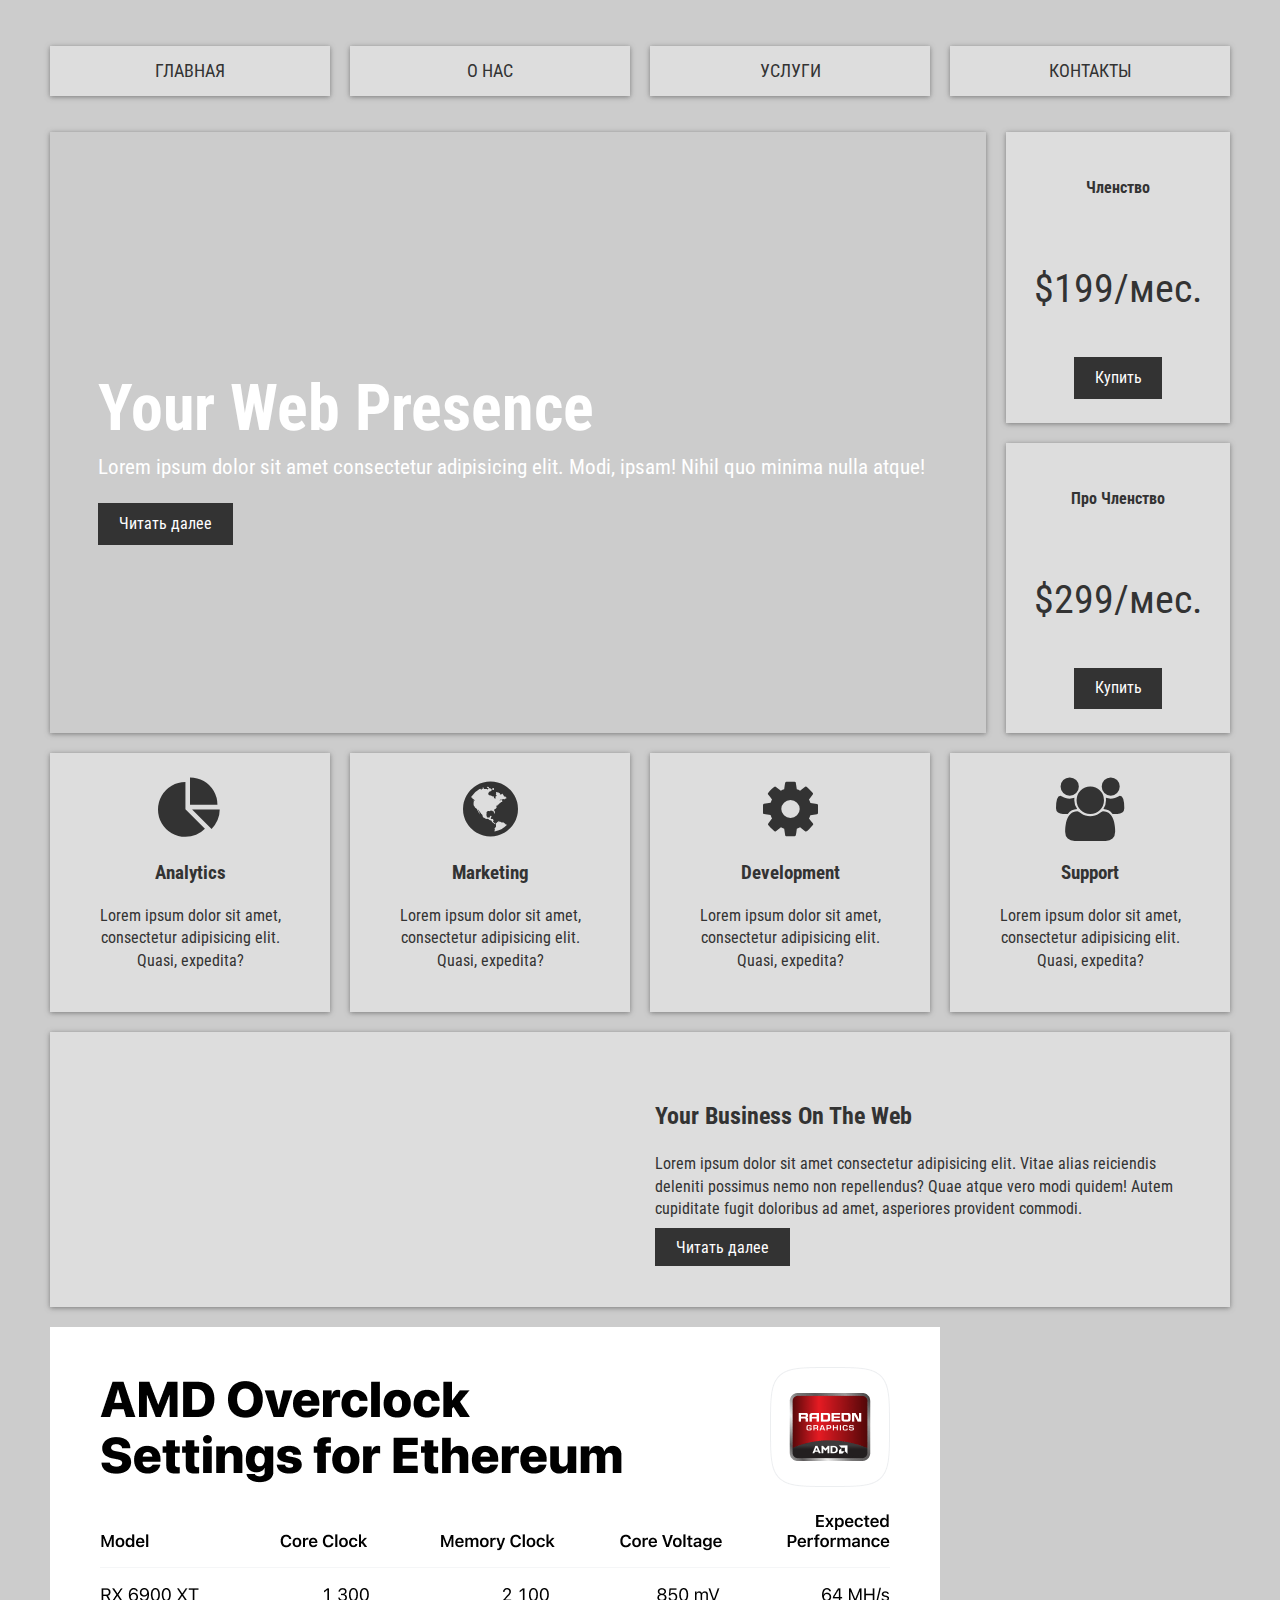
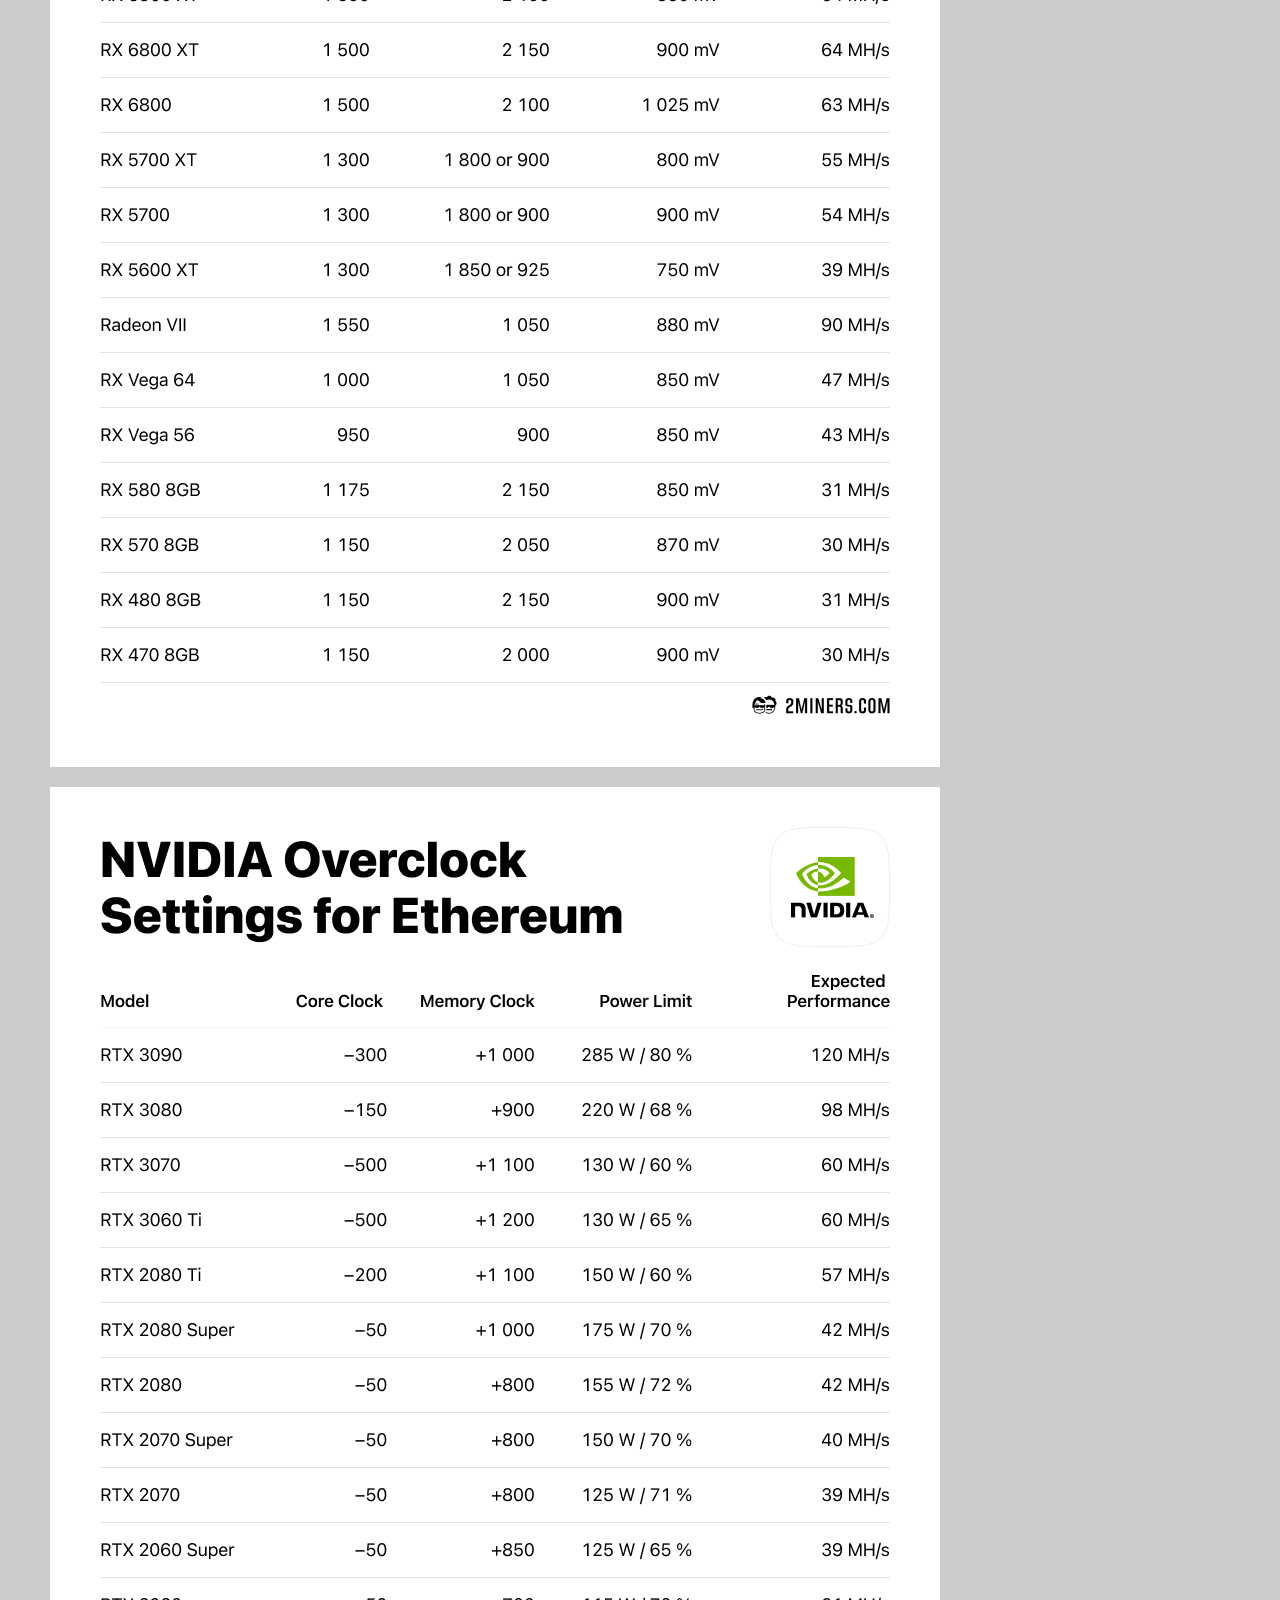
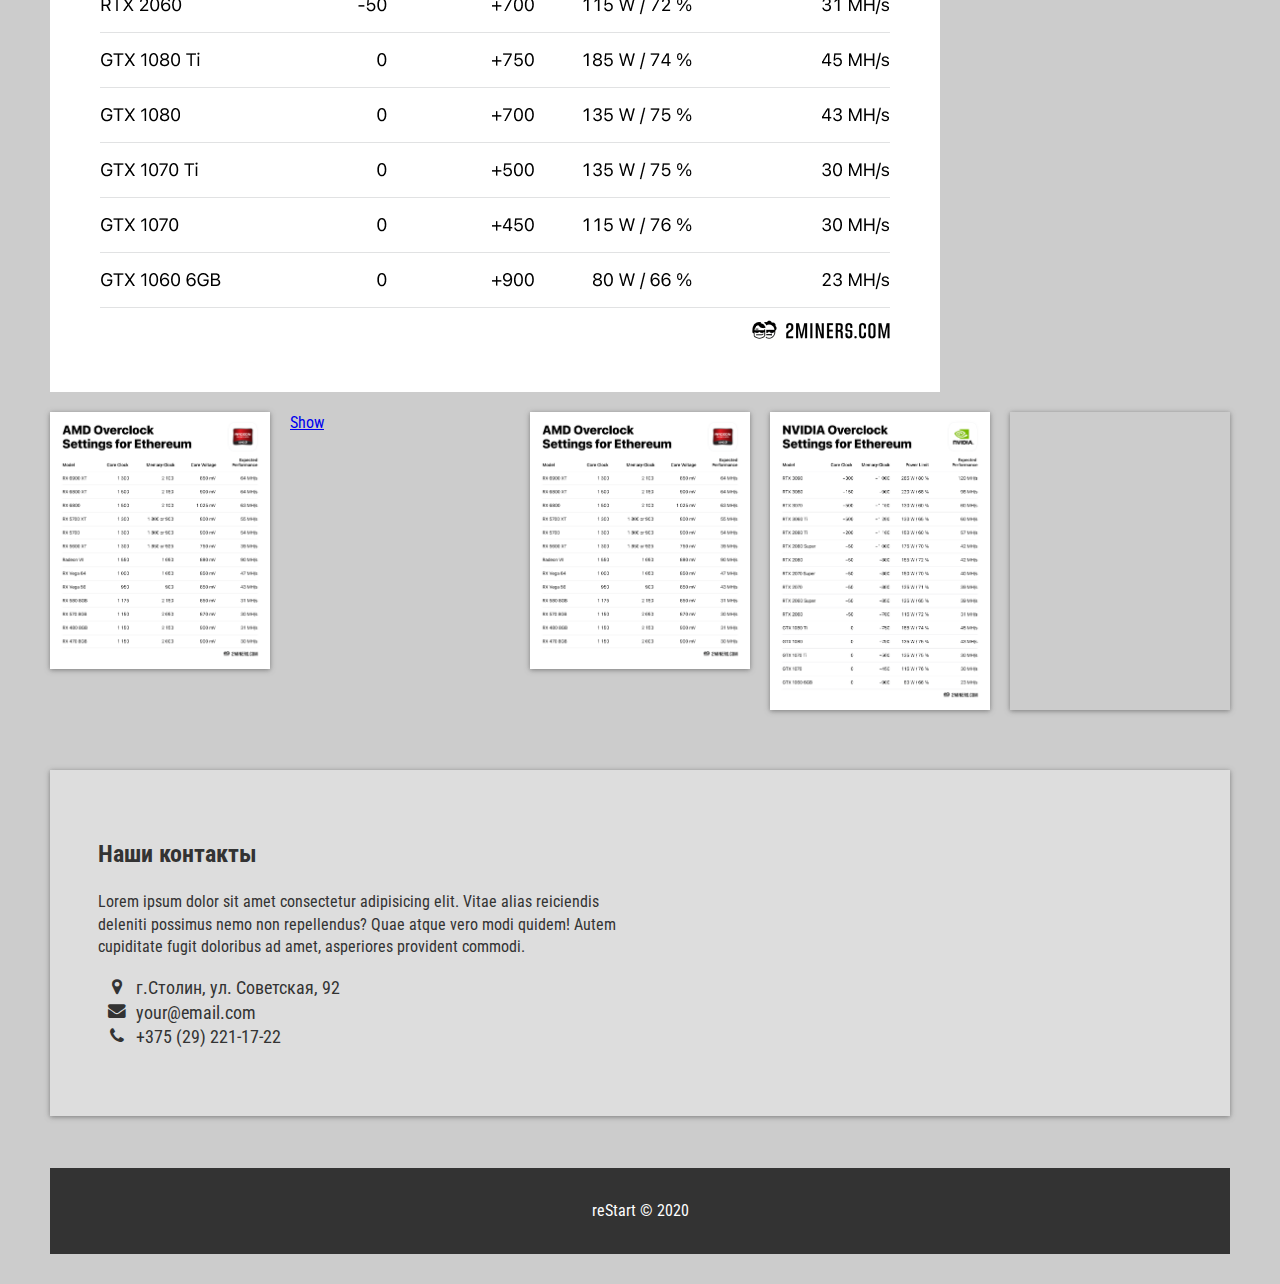
==== index.html @ 25144914 "Update index.html" ====
<!DOCTYPE html>
<html lang="en">

<head>
    <meta charset="UTF-8">
    <meta name="viewport" content="width=device-width, initial-scale=1.0">
    <title>Grid CSS Website</title>
    <link rel="shortcut icon" type="image/x-icon" href="favicon.ico">   
    <link rel="stylesheet" href="https://stackpath.bootstrapcdn.com/font-awesome/4.7.0/css/font-awesome.min.css">
    <link rel="stylesheet" href="styles.css">
    <link rel="stylesheet" href="modaal.css">
</head>

<body>
    <div class="wrapper">
        <!-- Navigation -->
        <nav class="main-nav">
            <ul>
                <li><a href="">Главная</a></li>
                <li><a href="#info">О нас</a></li>
                <li><a href="#services">Услуги</a></li>
                <li><a href="#contacts">Контакты</a></li>
            </ul>
        </nav>
        <!-- Top Container -->
        <section class="top-container">
            <header class="showcase">
                <h1>Your Web Presence</h1>
                <p>Lorem ipsum dolor sit amet consectetur adipisicing elit. Modi, ipsam! Nihil quo minima nulla atque!</p>
                <a href="#" class="btn">Читать далее</a>
            </header>
            <div class="top-box top-box-a">
                <h4>Членство</h4>
                <p class="price">$199/мес.</p>
                <a href="" class="btn">Купить</a>
            </div>
            <div class="top-box top-box-b">
                <h4>Про Членство</h4>
                <p class="price">$299/мес.</p>
                <a href="" class="btn">Купить</a>
            </div>
        </section>
        <!-- Boxes Section -->
        <section class="boxes">
            <div class="box">
                <i class="fa fa-pie-chart fa-4x"></i>
                <h3>Analytics</h3>
                <p>Lorem ipsum dolor sit amet, consectetur adipisicing elit. Quasi, expedita?</p>
            </div>
            <div class="box">
                <i class="fa fa-globe fa-4x"></i>
                <h3>Marketing</h3>
                <p>Lorem ipsum dolor sit amet, consectetur adipisicing elit. Quasi, expedita?</p>
            </div>
            <div class="box">
                <i class="fa fa-cog fa-4x"></i>
                <h3>Development</h3>
                <p>Lorem ipsum dolor sit amet, consectetur adipisicing elit. Quasi, expedita?</p>
            </div>
            <div class="box">
                <i class="fa fa-users fa-4x"></i>
                <h3>Support</h3>
                <p>Lorem ipsum dolor sit amet, consectetur adipisicing elit. Quasi, expedita?</p>
            </div>
        </section>
        <!-- Info Section -->
        <section id="info" class="info">
            <img src="https://image.ibb.co/j4Qz8x/pic1.jpg" alt="">
            <div>
                <h2>Your Business On The Web</h2>
                <p>Lorem ipsum dolor sit amet consectetur adipisicing elit. Vitae alias reiciendis deleniti possimus nemo non repellendus?
                    Quae atque vero modi quidem! Autem cupiditate fugit doloribus ad amet, asperiores provident commodi.</p>
                <a href="#" class="btn">Читать далее</a>
            </div>            
            </section>
        <!-- Portfolio -->
            <img src="/images/amd.webp" alt="Разгон AMD майнинг">
            <img src="/images/nvidia.webp" alt="Разгон Nvidia майнинг">        
        <section id="services" class="portfolio">
            <a href="images/amd.webp" class="modaal-image gallery-thumb" data-modaal-desc="My Description" data-modaal-scope="modaal_1615674248793fda4796c44dd4"><img src="images/amd.webp" alt="Thumbnail for single image"></a>
            <a href="/images/amd.webp" class="image" data-modaal-desc="My Description">Show</a>
            <img src="/images/amd.webp" alt="Разгон AMD майнинг">
            <img src="/images/nvidia.webp" alt="Разгон Nvidia майнинг">
            <img src="https://source.unsplash.com/random/200x200" alt="">
            <img src="https://source.unsplash.com/random/201x200" alt="">
            <img src="https://source.unsplash.com/random/202x200" alt="">
            <img src="https://source.unsplash.com/random/203x200" alt="">
            <img src="https://source.unsplash.com/random/204x200" alt="">
            <img src="https://source.unsplash.com/random/205x200" alt="">
            <img src="https://source.unsplash.com/random/206x200" alt="">
            <img src="https://source.unsplash.com/random/207x200" alt="">
            <img src="https://source.unsplash.com/random/208x200" alt="">
        </section>
        <!-- Contacts -->
        <section id="contacts" class="info">
            <script type="text/javascript" charset="utf-8" async src="https://api-maps.yandex.ru/services/constructor/1.0/js/?um=constructor%3A234f0a6d8a7677b244a7fb17375591d627c896b9b4aecf5ea567ff50af70d9ec&amp;width=100%25&amp;height=400&amp;lang=ru_RU&amp;scroll=false"></script>
            <div>
                <h2>Наши контакты</h2>
                <p>Lorem ipsum dolor sit amet consectetur adipisicing elit. Vitae alias reiciendis deleniti possimus nemo non repellendus?
                    Quae atque vero modi quidem! Autem cupiditate fugit doloribus ad amet, asperiores provident commodi.</p>
                <ul class="fa-ul">
                    <li><i class="fa-li fa fa-map-marker fa-fw"></i> г.Столин, ул. Советская, 92</li>
                    <li><i class="fa-li fa fa-envelope fa-fw"></i> your@email.com</li>
                    <li><i type="tel" class="fa-li fa fa-phone fa-fw"></i><a href="tel:+375292211722">+375 (29) 221-17-22</a></li>
                </ul>
            </div>
        </section>
        <!-- Footer -->
        <footer>
            <p>reStart &copy; 2020</p>
        </footer>
    </div>
    <!-- Wrapper Ends -->
    <!-- Scripts -->
    <!-- JQuery -->
    <script type="text/javascript" src="/jquery-3.3.1.min.js"></script>
    <!-- Single Image Modal -->
    <script type="text/javascript" src="/modaal.min.js"></script>    
</body>

</html>
---- styles.css ----
@import url('https://fonts.googleapis.com/css2?family=Poppins:wght@100;200;300;400;500;600;700;800;900&display=swap');
@import url('https://fonts.googleapis.com/css2?family=Montserrat:wght@100;200;300;400;500;600;700;800;900&display=swap');
@import url('https://fonts.googleapis.com/css2?family=Roboto+Condensed:wght@100;200;300;400;500;600;700;800;900&display=swap');

/* CSS Variables */
:root {
    --primary: #ddd;
    --dark: #333;
    --light: #fff;
    --shadow: 0 1px 5px rgba(104, 104, 104, 0.8);
}

html {
    box-sizing: border-box;
    font-family: 'Roboto Condensed', sans-serif;
    color: var(--dark);
}

body {
    background: #ccc;
    margin: 30px 50px;
    line-height: 1.4;
}

.btn {
    background: var(--dark);
    color: var(--light);
    padding: 0.6rem 1.3rem;
    text-decoration: none;
    border: 0;
}

img {
    max-width: 100%;
}

.wrapper {
    display: grid;
    grid-gap: 20px;
}

/* Navigation */
.main-nav ul {
    display: grid;
    grid-gap: 20px;
    padding: 0;
    list-style: none;
    grid-template-columns: repeat(4, 1fr);
}

.main-nav a {
    background: var(--primary);
    display: block;
    text-decoration: none;
    padding: 0.8rem;
    text-align: center;
    color: var(--dark);
    text-transform: uppercase;
    font-size: 1.1rem;
    * //font-weight: 600;
    box-shadow: var(--shadow);
}

.main-nav a:hover {
    background: var(--dark);
    color: var(--light);
}

/* Top Container */
.top-container {
    display: grid;
    grid-gap: 20px;
    grid-template-areas:
        /* 'showcase showcase' */
        /*' top-box-a top-box-b'; */
        'showcase showcase top-box-a'
        'showcase showcase top-box-b';
}

/* Showcase */
.showcase {
    grid-area: showcase;
    min-height: 400px;
    background: url(https://image.ibb.co/kYJK8x/showcase.jpg);
    background-size: cover;
    background-position: center;
    padding: 3rem;
    display: flex;
    flex-direction: column;
    align-items: start;
    justify-content: center;
    box-shadow: var(--shadow);
}

.showcase h1 {
    font-size: 4rem;
    margin-bottom: 0;
    color: var(--light);
}

.showcase p {
    font-size: 1.3rem;
    margin-top: 0;
    color: var(--light);
}

/* Top Box */
.top-box {
    background: var(--primary);
    display: grid;
    align-items: center;
    justify-items: center;
    box-shadow: var(--shadow);
    padding: 1.5rem;
}

.top-box .price {
    font-size: 2.5rem;
}

.top-box-a {
    grid-area: top-box-a;
}

.top-box-b {
    grid-area: top-box-b;
}

/* Boxes */
.boxes {
    display: grid;
    grid-gap: 20px;
    grid-template-columns: repeat(auto-fit, minmax(200px, 1fr));
}

.box {
    background: var(--primary);
    text-align: center;
    padding: 1.5rem 2rem;
    box-shadow: var(--shadow);
}

/* Info */
.info {
    background: var(--primary);
    box-shadow: var(--shadow);
    display: grid;
    grid-gap: 30px;
    grid-template-columns: repeat(2, 1fr);
    padding: 3rem;
}

.fa-ul {
    display: grid;
    color: var(--dark);
    text-decoration: none;
    font-size: 1.1rem;
}

.fa-ul a {
    color: var(--dark);
    text-decoration: none;
}

.fa-ul a:hover {
    color: var(--light);
    text-shadow: var(--shadow);
    text-decoration: none;
}

/* Portfolio */
.portfolio {
    display: grid;
    grid-gap: 20px;
    grid-template-columns: repeat(auto-fit, minmax(200px, 1fr));
}

.portfolio img {
    width: 100%;
    box-shadow: var(--shadow);
}

/* Footer */
footer {
    margin-top: 2rem;
    background: var(--dark);
    color: var(--light);
    text-align: center;
    padding: 1rem;
}

/* Media Queries */
@media (max-width: 700px) {
    .top-container {
        grid-template-areas:
            'showcase showcase'
            'top-box-a top-box-b';
    }

    .showcase h1 {
        font-size: 2.5rem;
    }

    .main-nav ul {
        grid-template-columns: 1fr;
    }

    .info {
        grid-template-columns: 1fr;
    }

    .info .btn {
        display: block;
        text-align: center;
        margin: auto;
    }
}

@media (max-width: 500px) {
    .top-container {
        grid-template-areas:
            'showcase'
            'top-box-a'
            'top-box-b';
    }
}
---- modaal.css ----
/*!
	Modaal - accessible modals - v0.4.4
	by Humaan, for all humans.
	http://humaan.com
 */

.modaal-noscroll {
	overflow: hidden;
}

.modaal-accessible-hide {
	position: absolute !important;
	clip: rect(1px 1px 1px 1px); /* IE6, IE7 */
	clip: rect(1px, 1px, 1px, 1px);
	padding: 0 !important;
	border: 0 !important;
	height: 1px !important;
	width: 1px !important;
	overflow: hidden;
}

.modaal-overlay {
	position: fixed;
	top: 0;
	left: 0;
	width: 100%;
	height: 100%;
	z-index: 999;
	opacity: 0;
}

.modaal-wrapper {
	display: block;
	position: fixed;
	top: 0;
	left: 0;
	width: 100%;
	height: 100%;
	z-index: 9999;
	overflow: auto;
	opacity: 1;
	box-sizing: border-box;
	-webkit-overflow-scrolling: touch;
	-webkit-transition: all 0.3s ease-in-out;
	transition: all 0.3s ease-in-out;
}

.modaal-wrapper * {
	box-sizing: border-box;
	-webkit-font-smoothing: antialiased;
	-moz-osx-font-smoothing: grayscale;
	-webkit-backface-visibility: hidden;
}

.modaal-wrapper .modaal-close {
	border: none;
	background: transparent;
	padding: 0;
	-webkit-appearance: none;
}

.modaal-wrapper.modaal-start_none {
	display: none;
	opacity: 1;
}

.modaal-wrapper.modaal-start_fade {
	opacity: 0;
}

.modaal-wrapper *[tabindex="0"] {
	outline: none !important;
}

.modaal-wrapper.modaal-fullscreen {
	overflow: hidden;
}

.modaal-outer-wrapper {
	display: table;
	position: relative;
	width: 100%;
	height: 100%;
}

.modaal-fullscreen .modaal-outer-wrapper {
	display: block;
}

.modaal-inner-wrapper {
	display: table-cell;
	width: 100%;
	height: 100%;
	position: relative;
	vertical-align: middle;
	text-align: center;
	padding: 80px 25px;
}

.modaal-fullscreen .modaal-inner-wrapper {
	padding: 0;
	display: block;
	vertical-align: top;
}

.modaal-container {
	position: relative;
	display: inline-block;
	width: 100%;
	margin: auto;
	text-align: left;
	color: #000;
	max-width: 1000px;
	border-radius: 0px;
	background: #fff;
	box-shadow: 0 4px 15px rgba(0, 0, 0, 0.2);
	cursor: auto;
}

.modaal-container.is_loading {
	height: 100px;
	width: 100px;
	overflow: hidden;
}

.modaal-fullscreen .modaal-container {
	max-width: none;
	height: 100%;
	overflow: auto;
}

.modaal-close {
	position: fixed;
	right: 20px;
	top: 20px;
	color: #fff;
	cursor: pointer;
	opacity: 1;
	width: 50px;
	height: 50px;
	background: rgba(0, 0, 0, 0);
	border-radius: 100%;
	-webkit-transition: all 0.2s ease-in-out;
	transition: all 0.2s ease-in-out;
}

.modaal-close:focus,
.modaal-close:hover {
	outline: none;
	background: #fff;
}

.modaal-close:focus:before,
.modaal-close:focus:after,
.modaal-close:hover:before,
.modaal-close:hover:after {
	background: #b93d0c;
}

.modaal-close span {
	position: absolute !important;
	clip: rect(1px 1px 1px 1px); /* IE6, IE7 */
	clip: rect(1px, 1px, 1px, 1px);
	padding: 0 !important;
	border: 0 !important;
	height: 1px !important;
	width: 1px !important;
	overflow: hidden;
}

.modaal-close:before,
.modaal-close:after {
	display: block;
	content: " ";
	position: absolute;
	top: 14px;
	left: 23px;
	width: 4px;
	height: 22px;
	border-radius: 4px;
	background: #fff;
	-webkit-transition: background 0.2s ease-in-out;
	transition: background 0.2s ease-in-out;
}

.modaal-close:before {
	-webkit-transform: rotate(-45deg);
	-ms-transform: rotate(-45deg);
	transform: rotate(-45deg);
}

.modaal-close:after {
	-webkit-transform: rotate(45deg);
	-ms-transform: rotate(45deg);
	transform: rotate(45deg);
}

.modaal-fullscreen .modaal-close {
	background: #afb7bc;
	right: 10px;
	top: 10px;
}

.modaal-content-container {
	padding: 30px;
}

.modaal-confirm-wrap {
	padding: 30px 0 0;
	text-align: center;
	font-size: 0;
}

.modaal-confirm-btn {
	font-size: 14px;
	display: inline-block;
	margin: 0 10px;
	vertical-align: middle;
	cursor: pointer;
	border: none;
	background: transparent;
}

.modaal-confirm-btn.modaal-ok {
	padding: 10px 15px;
	color: #fff;
	background: #555;
	border-radius: 3px;
	-webkit-transition: background 0.2s ease-in-out;
	transition: background 0.2s ease-in-out;
}

.modaal-confirm-btn.modaal-ok:hover {
	background: #2f2f2f;
}

.modaal-confirm-btn.modaal-cancel {
	text-decoration: underline;
}

.modaal-confirm-btn.modaal-cancel:hover {
	text-decoration: none;
	color: #2f2f2f;
}

.modaal-instagram .modaal-container {
	width: auto;
	background: transparent;
	box-shadow: none !important;
}

.modaal-instagram .modaal-content-container {
	padding: 0;
	background: transparent;
}

.modaal-instagram .modaal-content-container > blockquote {
	width: 1px !important;
	height: 1px !important;
	opacity: 0 !important;
}

.modaal-instagram iframe {
	opacity: 0;
	margin: -6px !important;
	border-radius: 0 !important;
	width: 1000px !important;
	max-width: 800px !important;
	box-shadow: none !important;
	-webkit-animation: instaReveal 1s linear forwards;
	animation: instaReveal 1s linear forwards;
}

.modaal-image .modaal-inner-wrapper {
	padding-left: 140px;
	padding-right: 140px;
}

.modaal-image .modaal-container {
	width: auto;
	max-width: 100%;
}

.modaal-gallery-wrap {
	position: relative;
	color: #fff;
}

.modaal-gallery-item {
	display: none;
}

.modaal-gallery-item img {
	display: block;
}

.modaal-gallery-item.is_active {
	display: block;
}

.modaal-gallery-label {
	position: absolute;
	left: 0;
	width: 100%;
	margin: 20px 0 0;
	font-size: 18px;
	text-align: center;
	color: #fff;
}

.modaal-gallery-label:focus {
	outline: none;
}

.modaal-gallery-control {
	position: absolute;
	top: 50%;
	-webkit-transform: translateY(-50%);
	-ms-transform: translateY(-50%);
	transform: translateY(-50%);
	opacity: 1;
	cursor: pointer;
	color: #fff;
	width: 50px;
	height: 50px;
	background: rgba(0, 0, 0, 0);
	border: none;
	border-radius: 100%;
	-webkit-transition: all 0.2s ease-in-out;
	transition: all 0.2s ease-in-out;
}

.modaal-gallery-control.is_hidden {
	opacity: 0;
	cursor: default;
}

.modaal-gallery-control:focus,
.modaal-gallery-control:hover {
	outline: none;
	background: #fff;
}

.modaal-gallery-control:focus:before,
.modaal-gallery-control:focus:after,
.modaal-gallery-control:hover:before,
.modaal-gallery-control:hover:after {
	background: #afb7bc;
}

.modaal-gallery-control span {
	position: absolute !important;
	clip: rect(1px 1px 1px 1px); /* IE6, IE7 */
	clip: rect(1px, 1px, 1px, 1px);
	padding: 0 !important;
	border: 0 !important;
	height: 1px !important;
	width: 1px !important;
	overflow: hidden;
}

.modaal-gallery-control:before,
.modaal-gallery-control:after {
	display: block;
	content: " ";
	position: absolute;
	top: 16px;
	left: 25px;
	width: 4px;
	height: 18px;
	border-radius: 4px;
	background: #fff;
	-webkit-transition: background 0.2s ease-in-out;
	transition: background 0.2s ease-in-out;
}

.modaal-gallery-control:before {
	margin: -5px 0 0;
	-webkit-transform: rotate(-45deg);
	-ms-transform: rotate(-45deg);
	transform: rotate(-45deg);
}

.modaal-gallery-control:after {
	margin: 5px 0 0;
	-webkit-transform: rotate(45deg);
	-ms-transform: rotate(45deg);
	transform: rotate(45deg);
}

.modaal-gallery-next-inner {
	left: 100%;
	margin-left: 40px;
}

.modaal-gallery-next-outer {
	right: 45px;
}

.modaal-gallery-prev:before,
.modaal-gallery-prev:after {
	left: 22px;
}

.modaal-gallery-prev:before {
	margin: 5px 0 0;
	-webkit-transform: rotate(-45deg);
	-ms-transform: rotate(-45deg);
	transform: rotate(-45deg);
}

.modaal-gallery-prev:after {
	margin: -5px 0 0;
	-webkit-transform: rotate(45deg);
	-ms-transform: rotate(45deg);
	transform: rotate(45deg);
}

.modaal-gallery-prev-inner {
	right: 100%;
	margin-right: 40px;
}

.modaal-gallery-prev-outer {
	left: 45px;
}

.modaal-video-wrap {
	margin: auto 50px;
	position: relative;
}

.modaal-video-container {
	position: relative;
	padding-bottom: 56.25%;
	height: 0;
	overflow: hidden;
	max-width: 100%;
	box-shadow: 0 0 10px rgba(0, 0, 0, 0.3);
	background: #000;
	max-width: 1300px;
	margin-left: auto;
	margin-right: auto;
}

.modaal-video-container iframe,
.modaal-video-container object,
.modaal-video-container embed {
	position: absolute;
	top: 0;
	left: 0;
	width: 100%;
	height: 100%;
}

.modaal-iframe .modaal-content {
	width: 100%;
	height: 100%;
}

.modaal-iframe-elem {
	width: 100%;
	height: 100%;
	display: block;
}

.modaal-loading-spinner {
	background: none;
	position: absolute;
	width: 200px;
	height: 200px;
	top: 50%;
	left: 50%;
	margin: -100px 0 0 -100px;
	-webkit-transform: scale(0.25);
	-ms-transform: scale(0.25);
	transform: scale(0.25);
}

.modaal-loading-spinner > div {
	width: 24px;
	height: 24px;
	margin-left: 4px;
	margin-top: 4px;
	position: absolute;
}

.modaal-loading-spinner > div > div {
	width: 100%;
	height: 100%;
	border-radius: 15px;
	background: #fff;
}

.modaal-loading-spinner > div:nth-of-type(1) > div {
	-webkit-animation: modaal-loading-spinner 1s linear infinite;
	animation: modaal-loading-spinner 1s linear infinite;
	-webkit-animation-delay: 0s;
	animation-delay: 0s;
}

.modaal-loading-spinner > div:nth-of-type(2) > div,
.modaal-loading-spinner > div:nth-of-type(3) > div {
	-ms-animation: modaal-loading-spinner 1s linear infinite;
	-moz-animation: modaal-loading-spinner 1s linear infinite;
	-webkit-animation: modaal-loading-spinner 1s linear infinite;
	-o-animation: modaal-loading-spinner 1s linear infinite;
}

.modaal-loading-spinner > div:nth-of-type(1) {
	-ms-transform: translate(84px, 84px) rotate(45deg) translate(70px, 0);
	-webkit-transform: translate(84px, 84px) rotate(45deg) translate(70px, 0);
	transform: translate(84px, 84px) rotate(45deg) translate(70px, 0);
}

.modaal-loading-spinner > div:nth-of-type(2) > div {
	-webkit-animation: modaal-loading-spinner 1s linear infinite;
	animation: modaal-loading-spinner 1s linear infinite;
	-webkit-animation-delay: .12s;
	animation-delay: .12s;
}

.modaal-loading-spinner > div:nth-of-type(2) {
	-ms-transform: translate(84px, 84px) rotate(90deg) translate(70px, 0);
	-webkit-transform: translate(84px, 84px) rotate(90deg) translate(70px, 0);
	transform: translate(84px, 84px) rotate(90deg) translate(70px, 0);
}

.modaal-loading-spinner > div:nth-of-type(3) > div {
	-webkit-animation: modaal-loading-spinner 1s linear infinite;
	animation: modaal-loading-spinner 1s linear infinite;
	-webkit-animation-delay: .25s;
	animation-delay: .25s;
}

.modaal-loading-spinner > div:nth-of-type(4) > div,
.modaal-loading-spinner > div:nth-of-type(5) > div {
	-ms-animation: modaal-loading-spinner 1s linear infinite;
	-moz-animation: modaal-loading-spinner 1s linear infinite;
	-webkit-animation: modaal-loading-spinner 1s linear infinite;
	-o-animation: modaal-loading-spinner 1s linear infinite;
}

.modaal-loading-spinner > div:nth-of-type(3) {
	-ms-transform: translate(84px, 84px) rotate(135deg) translate(70px, 0);
	-webkit-transform: translate(84px, 84px) rotate(135deg) translate(70px, 0);
	transform: translate(84px, 84px) rotate(135deg) translate(70px, 0);
}

.modaal-loading-spinner > div:nth-of-type(4) > div {
	-webkit-animation: modaal-loading-spinner 1s linear infinite;
	animation: modaal-loading-spinner 1s linear infinite;
	-webkit-animation-delay: .37s;
	animation-delay: .37s;
}

.modaal-loading-spinner > div:nth-of-type(4) {
	-ms-transform: translate(84px, 84px) rotate(180deg) translate(70px, 0);
	-webkit-transform: translate(84px, 84px) rotate(180deg) translate(70px, 0);
	transform: translate(84px, 84px) rotate(180deg) translate(70px, 0);
}

.modaal-loading-spinner > div:nth-of-type(5) > div {
	-webkit-animation: modaal-loading-spinner 1s linear infinite;
	animation: modaal-loading-spinner 1s linear infinite;
	-webkit-animation-delay: .5s;
	animation-delay: .5s;
}

.modaal-loading-spinner > div:nth-of-type(6) > div,
.modaal-loading-spinner > div:nth-of-type(7) > div {
	-ms-animation: modaal-loading-spinner 1s linear infinite;
	-moz-animation: modaal-loading-spinner 1s linear infinite;
	-webkit-animation: modaal-loading-spinner 1s linear infinite;
	-o-animation: modaal-loading-spinner 1s linear infinite;
}

.modaal-loading-spinner > div:nth-of-type(5) {
	-ms-transform: translate(84px, 84px) rotate(225deg) translate(70px, 0);
	-webkit-transform: translate(84px, 84px) rotate(225deg) translate(70px, 0);
	transform: translate(84px, 84px) rotate(225deg) translate(70px, 0);
}

.modaal-loading-spinner > div:nth-of-type(6) > div {
	-webkit-animation: modaal-loading-spinner 1s linear infinite;
	animation: modaal-loading-spinner 1s linear infinite;
	-webkit-animation-delay: .62s;
	animation-delay: .62s;
}

.modaal-loading-spinner > div:nth-of-type(6) {
	-ms-transform: translate(84px, 84px) rotate(270deg) translate(70px, 0);
	-webkit-transform: translate(84px, 84px) rotate(270deg) translate(70px, 0);
	transform: translate(84px, 84px) rotate(270deg) translate(70px, 0);
}

.modaal-loading-spinner > div:nth-of-type(7) > div {
	-webkit-animation: modaal-loading-spinner 1s linear infinite;
	animation: modaal-loading-spinner 1s linear infinite;
	-webkit-animation-delay: .75s;
	animation-delay: .75s;
}

.modaal-loading-spinner > div:nth-of-type(7) {
	-ms-transform: translate(84px, 84px) rotate(315deg) translate(70px, 0);
	-webkit-transform: translate(84px, 84px) rotate(315deg) translate(70px, 0);
	transform: translate(84px, 84px) rotate(315deg) translate(70px, 0);
}

.modaal-loading-spinner > div:nth-of-type(8) > div {
	-webkit-animation: modaal-loading-spinner 1s linear infinite;
	animation: modaal-loading-spinner 1s linear infinite;
	-webkit-animation-delay: .87s;
	animation-delay: .87s;
}

.modaal-loading-spinner > div:nth-of-type(8) {
	-ms-transform: translate(84px, 84px) rotate(360deg) translate(70px, 0);
	-webkit-transform: translate(84px, 84px) rotate(360deg) translate(70px, 0);
	transform: translate(84px, 84px) rotate(360deg) translate(70px, 0);
}

@media only screen and (min-width: 1400px) {

.modaal-video-container {
	padding-bottom: 0;
	height: 731px;
}

}

@media only screen and (max-width: 1140px) {

.modaal-image .modaal-inner-wrapper {
	padding-left: 25px;
	padding-right: 25px;
}

.modaal-gallery-control {
	top: auto;
	bottom: 20px;
	-webkit-transform: none;
	-ms-transform: none;
	transform: none;
	background: rgba(0, 0, 0, 0.7);
}

.modaal-gallery-control:before,
.modaal-gallery-control:after {
	background: #fff;
}

.modaal-gallery-next {
	left: auto;
	right: 20px;
}

.modaal-gallery-prev {
	left: 20px;
	right: auto;
}

}

@media screen and (max-width: 900px) {

.modaal-instagram iframe {
	width: 500px !important;
}

}

@media only screen and (max-width: 600px) {

.modaal-instagram iframe {
	width: 280px !important;
}

}

@media screen and (max-height: 1100px) {

.modaal-instagram iframe {
	width: 700px !important;
}

}

@media screen and (max-height: 1000px) {

.modaal-inner-wrapper {
	padding-top: 60px;
	padding-bottom: 60px;
}

.modaal-instagram iframe {
	width: 600px !important;
}

}

@media screen and (max-height: 900px) {

.modaal-instagram iframe {
	width: 500px !important;
}

.modaal-video-container {
	max-width: 900px;
	max-height: 510px;
}

}

@media only screen and (max-height: 820px) {

.modaal-gallery-label {
	display: none;
}

}

@keyframes instaReveal {

0% {
	opacity: 0;
}

100% {
	opacity: 1;
}

}

@-webkit-keyframes instaReveal {

0% {
	opacity: 0;
}

100% {
	opacity: 1;
}

}

@-webkit-keyframes modaal-loading-spinner {

0% {
	opacity: 1;
	-ms-transform: scale(1.5);
	-webkit-transform: scale(1.5);
	transform: scale(1.5);
}

100% {
	opacity: .1;
	-ms-transform: scale(1);
	-webkit-transform: scale(1);
	transform: scale(1);
}

}

@keyframes modaal-loading-spinner {

0% {
	opacity: 1;
	-ms-transform: scale(1.5);
	-webkit-transform: scale(1.5);
	transform: scale(1.5);
}

100% {
	opacity: .1;
	-ms-transform: scale(1);
	-webkit-transform: scale(1);
	transform: scale(1);
}

}
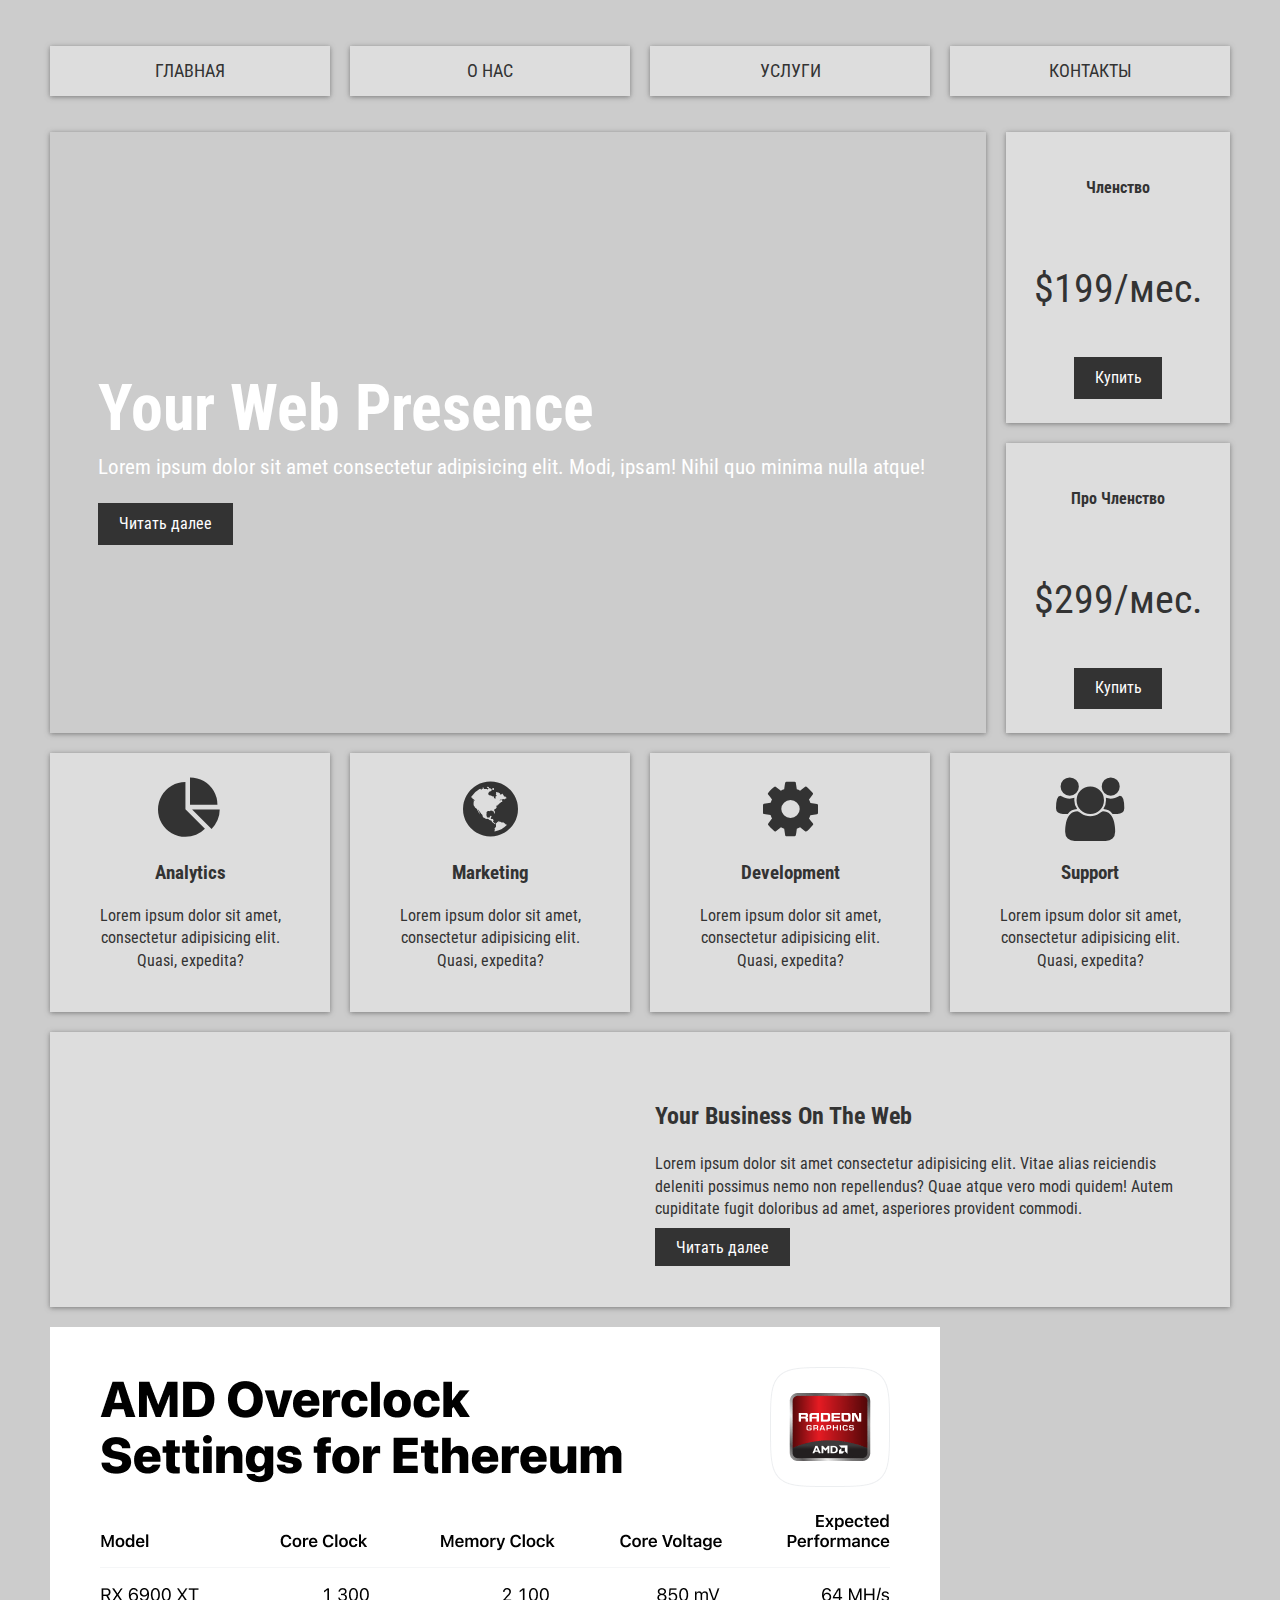
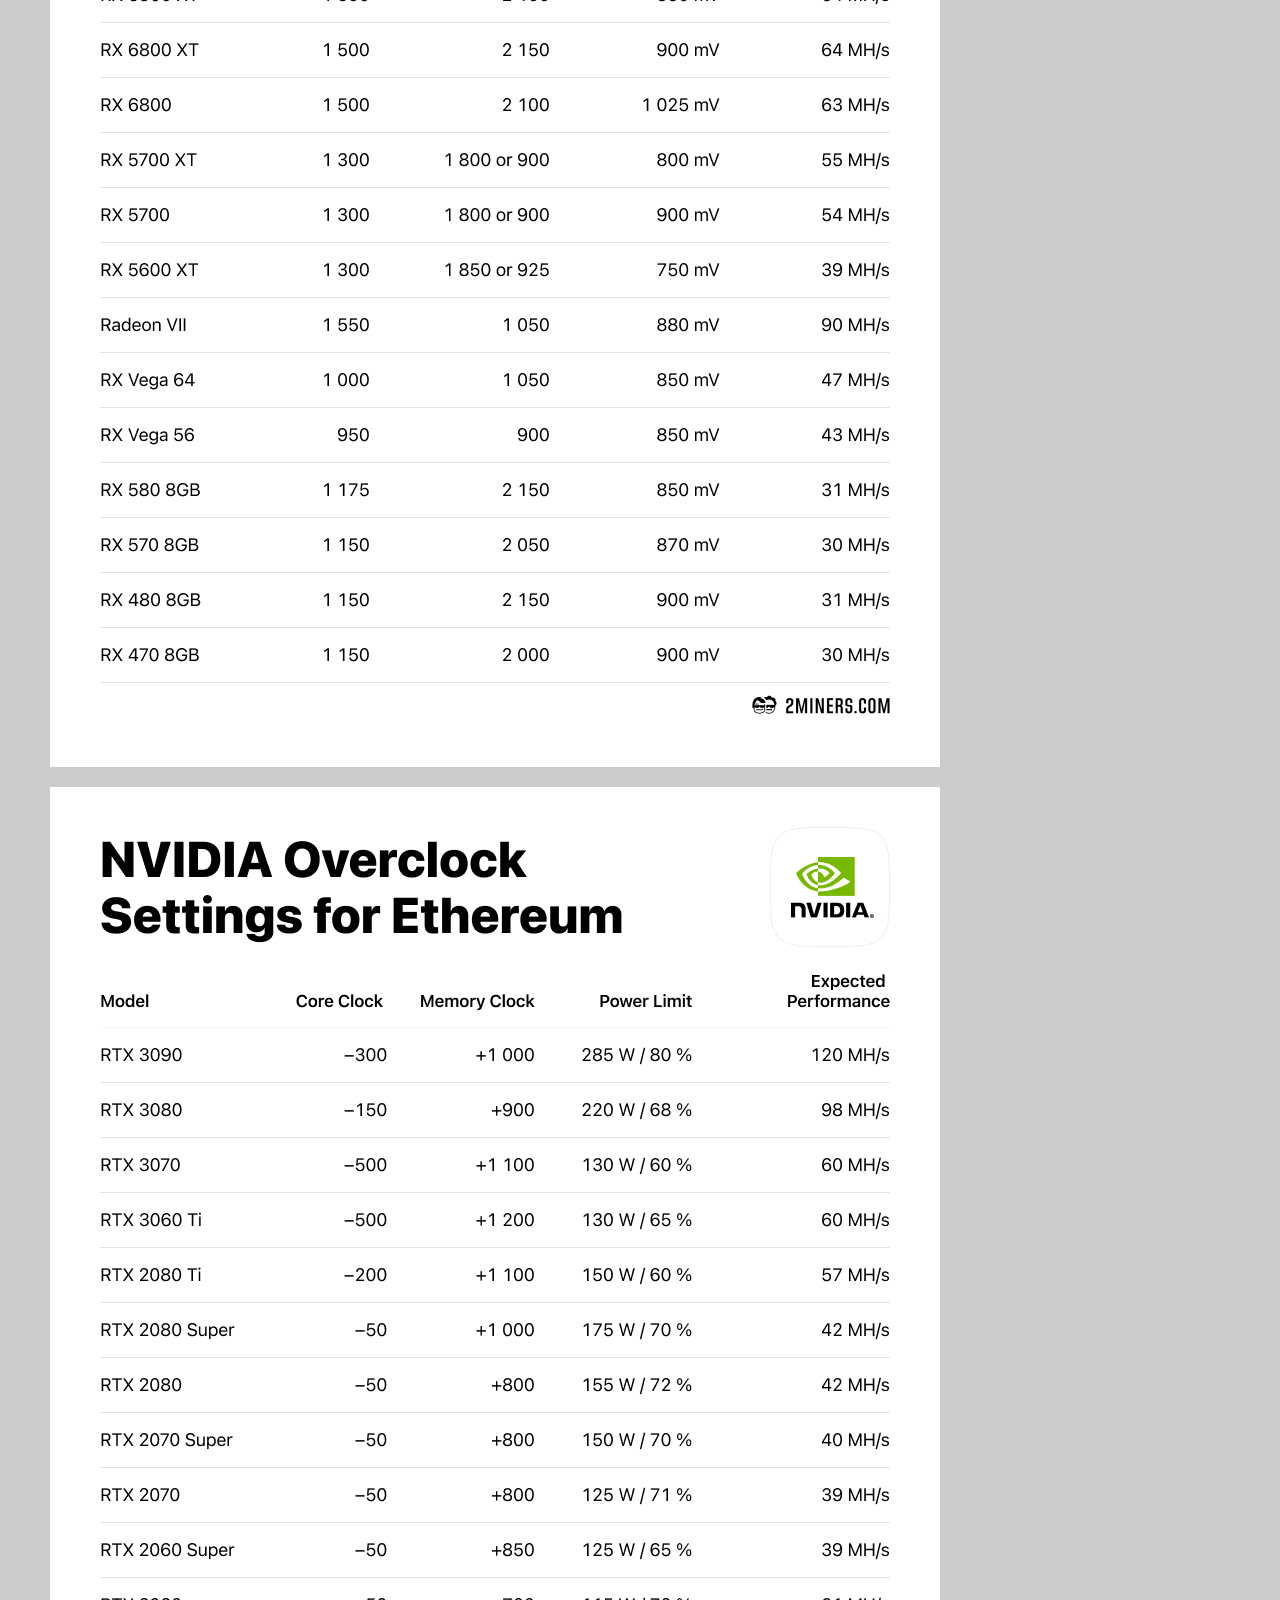
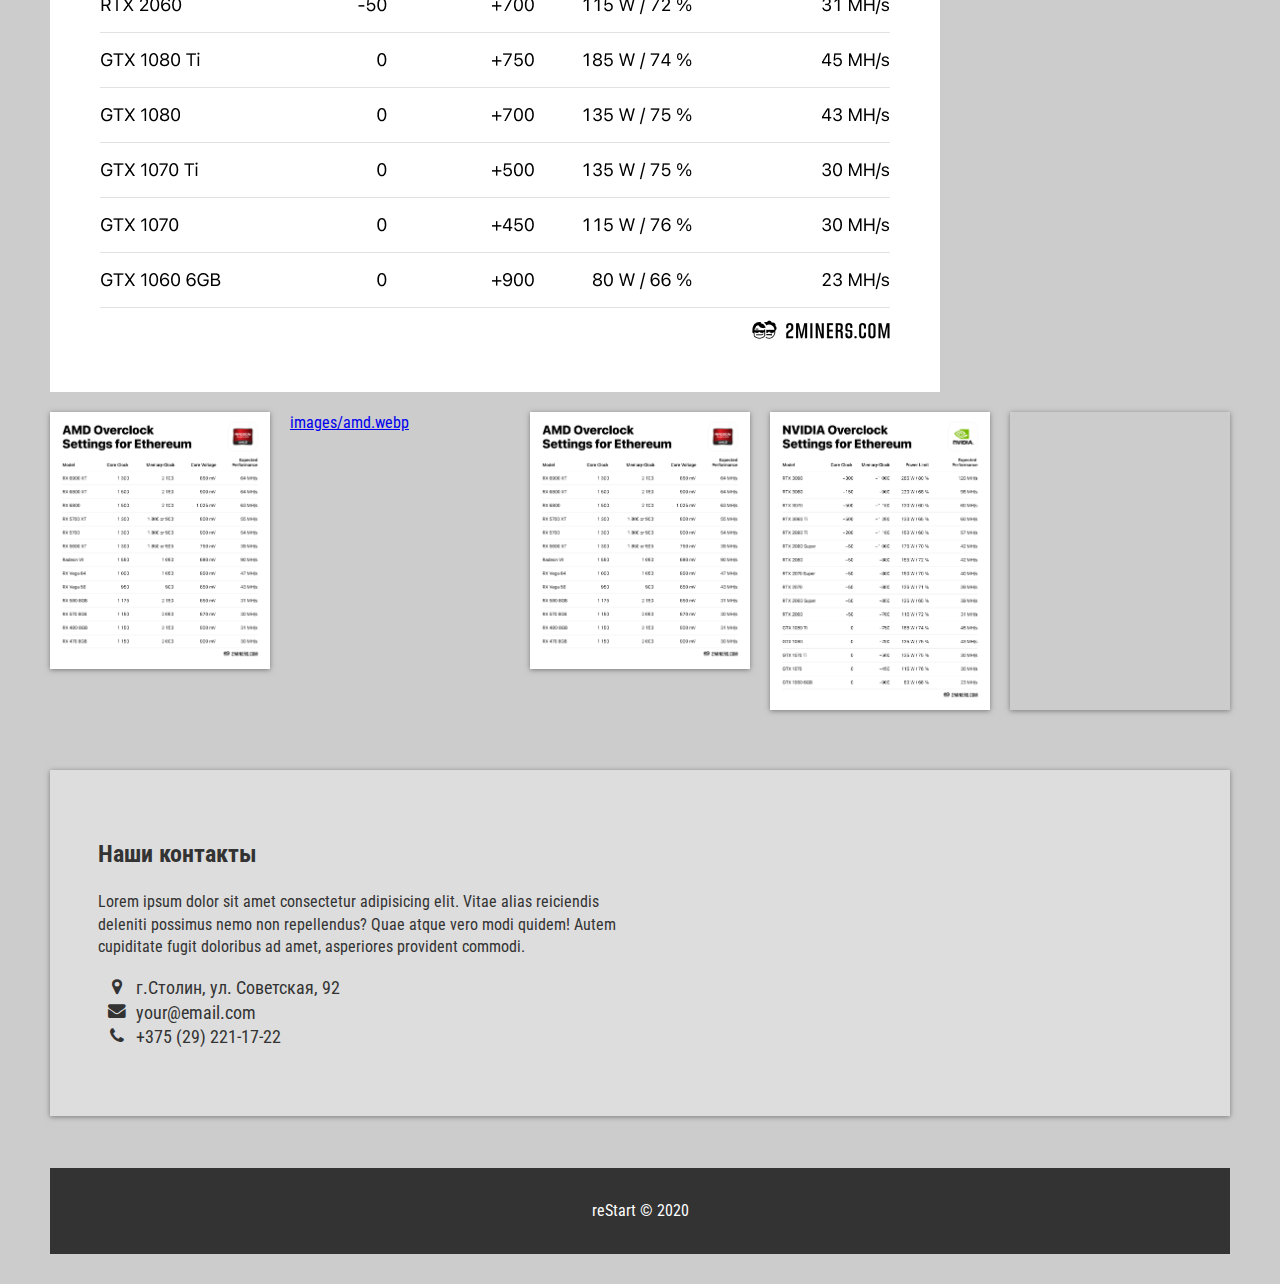
==== commit 16ccf426: "Update index.html" ====
--- a/index.html
+++ b/index.html
@@ -78,7 +78,7 @@
             <img src="/images/nvidia.webp" alt="Разгон Nvidia майнинг">        
         <section id="services" class="portfolio">
             <a href="images/amd.webp" class="modaal-image gallery-thumb" data-modaal-desc="My Description" data-modaal-scope="modaal_1615674248793fda4796c44dd4"><img src="images/amd.webp" alt="Thumbnail for single image"></a>
-            <a href="/images/amd.webp" class="image" data-modaal-desc="My Description">Show</a>
+            <a href="images/amd.webp" class="image" data-modaal-desc="My Description">images/amd.webp</a>
             <img src="/images/amd.webp" alt="Разгон AMD майнинг">
             <img src="/images/nvidia.webp" alt="Разгон Nvidia майнинг">
             <img src="https://source.unsplash.com/random/200x200" alt="">
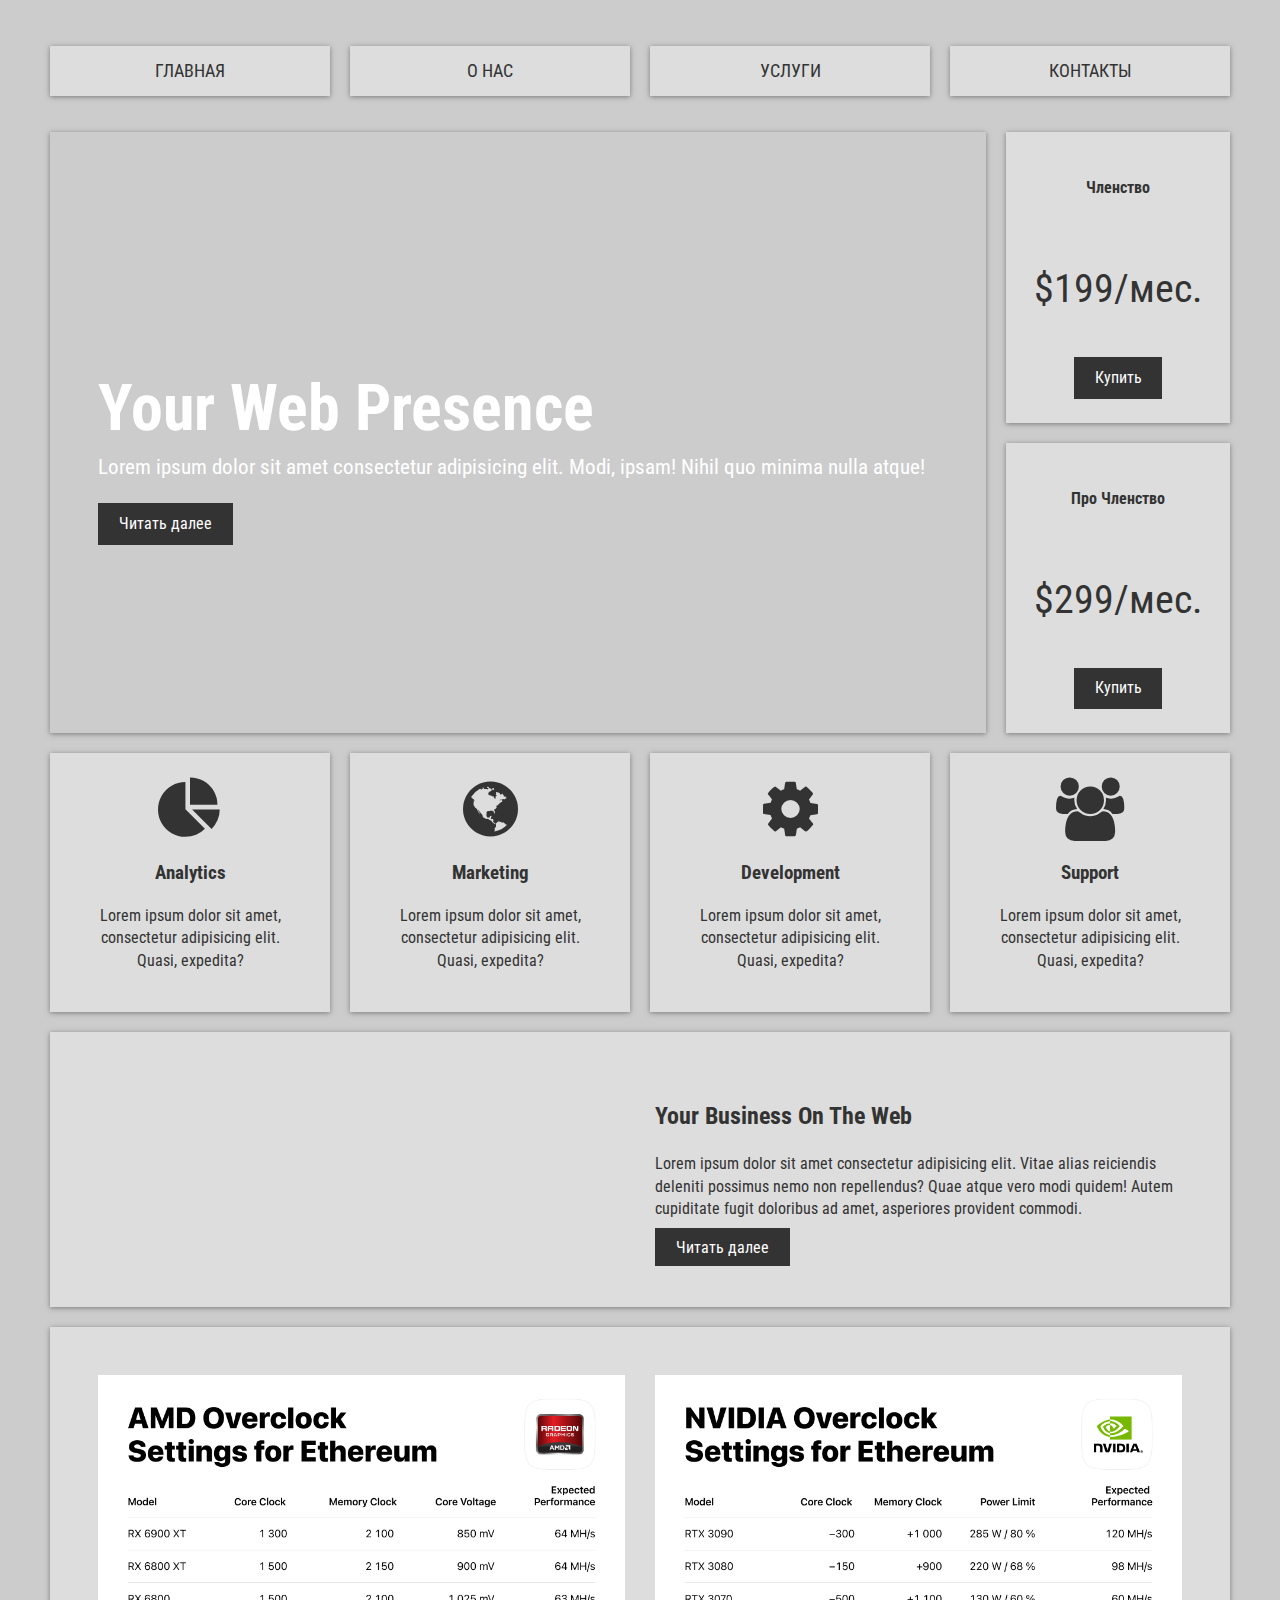
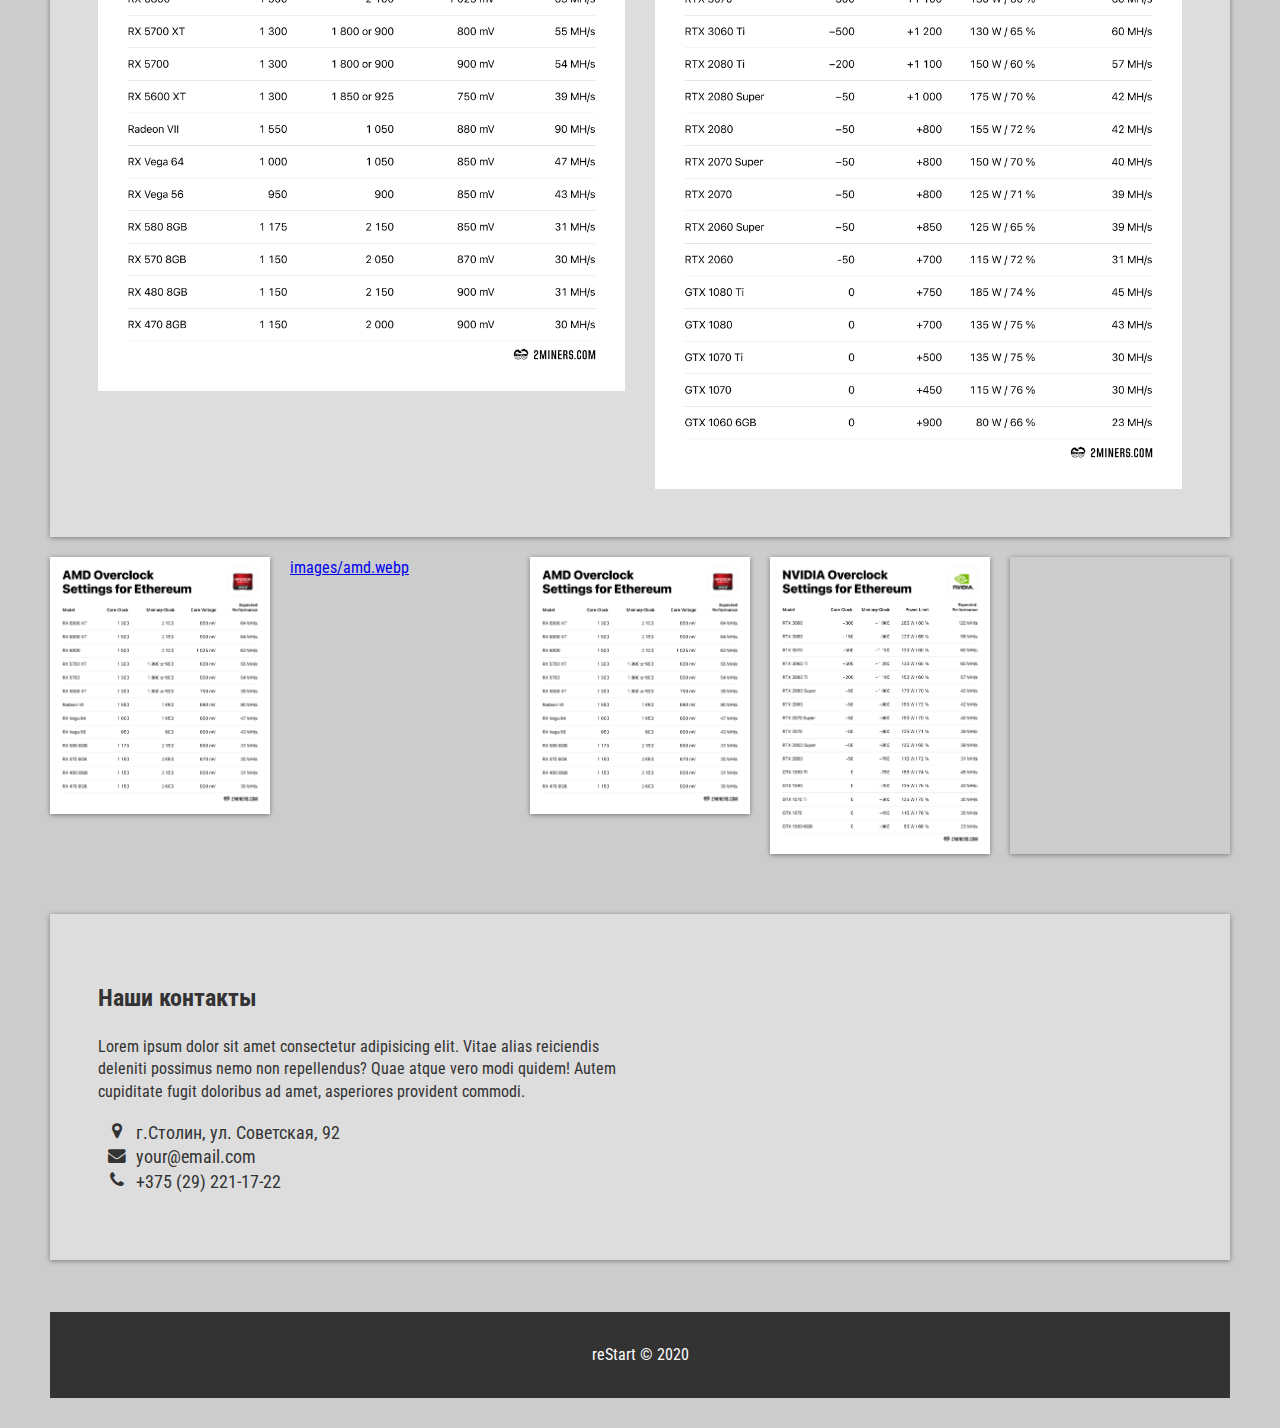
==== commit afd2d0e6: "Update index.html" ====
--- a/index.html
+++ b/index.html
@@ -74,8 +74,10 @@
             </div>            
             </section>
         <!-- Portfolio -->
+        <section id="info" class="info">
             <img src="/images/amd.webp" alt="Разгон AMD майнинг">
-            <img src="/images/nvidia.webp" alt="Разгон Nvidia майнинг">        
+            <img src="/images/nvidia.webp" alt="Разгон Nvidia майнинг">
+        </section>
         <section id="services" class="portfolio">
             <a href="images/amd.webp" class="modaal-image gallery-thumb" data-modaal-desc="My Description" data-modaal-scope="modaal_1615674248793fda4796c44dd4"><img src="images/amd.webp" alt="Thumbnail for single image"></a>
             <a href="images/amd.webp" class="image" data-modaal-desc="My Description">images/amd.webp</a>
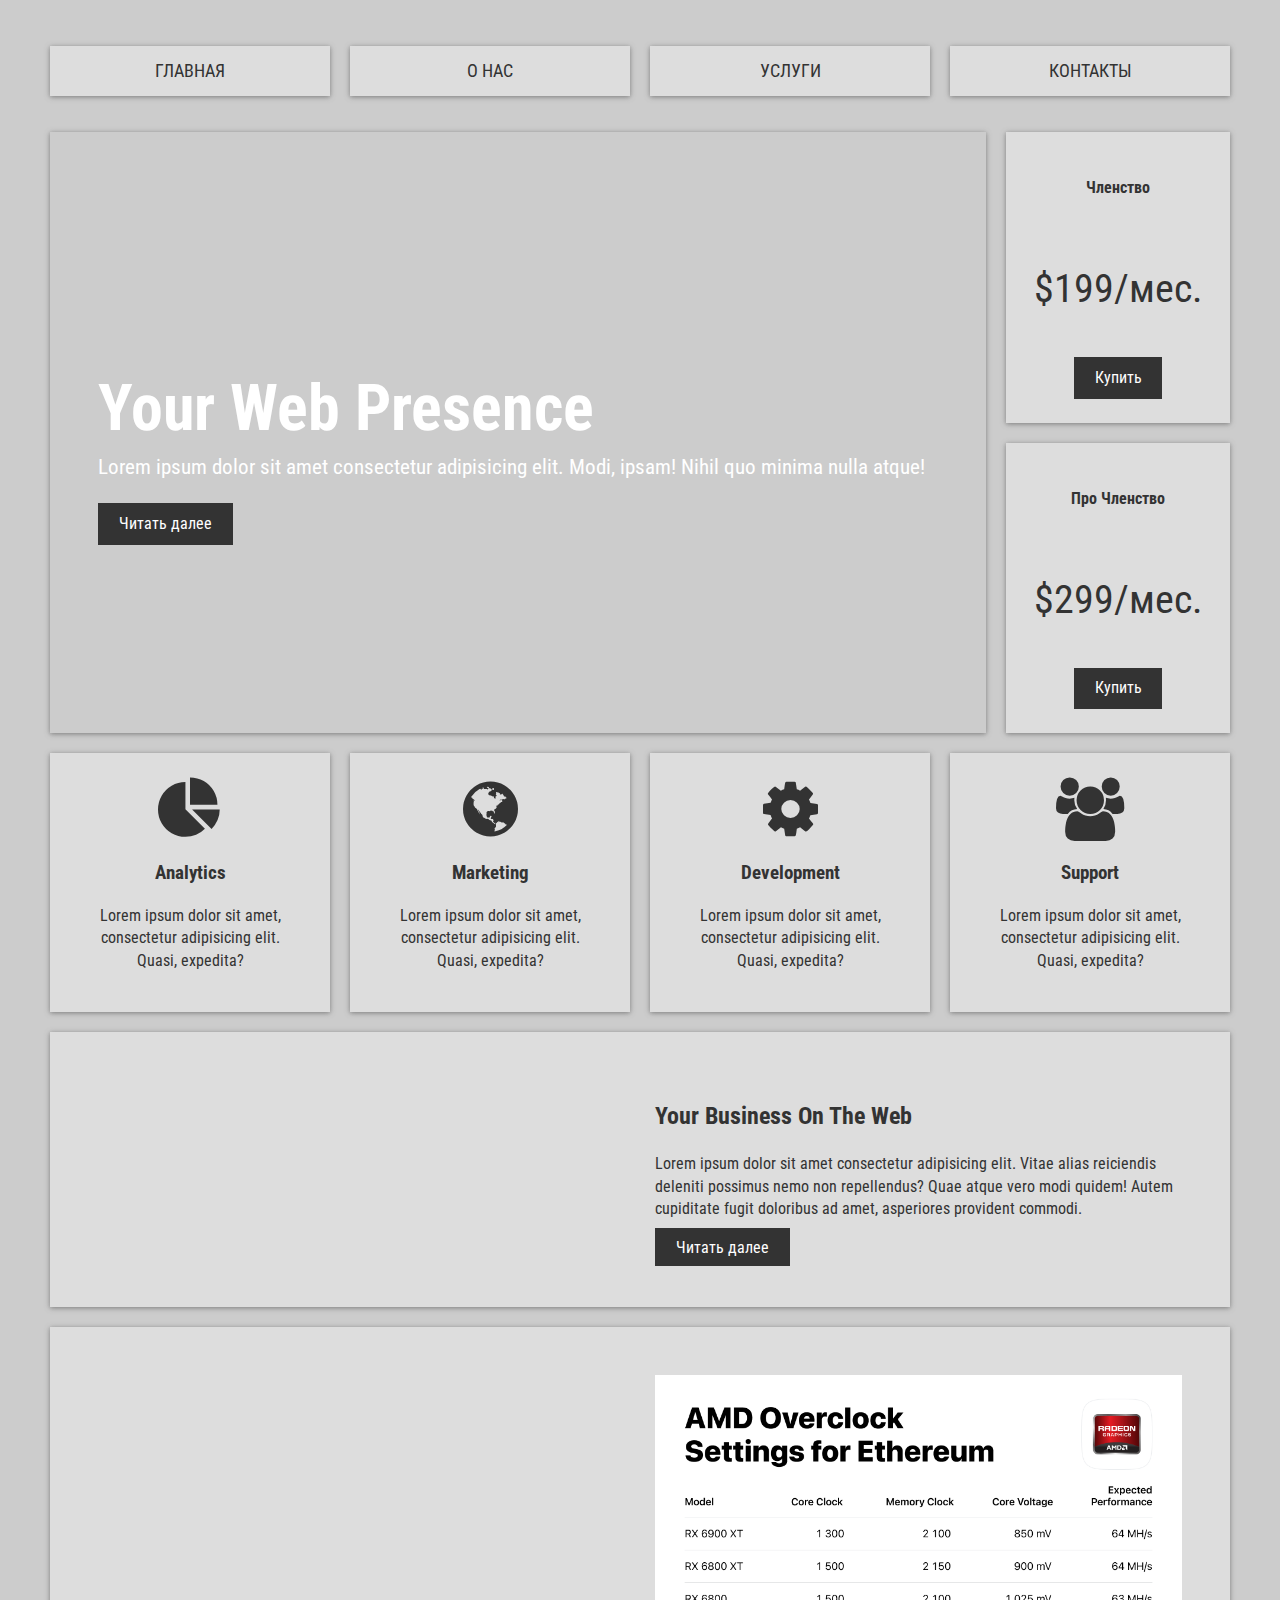
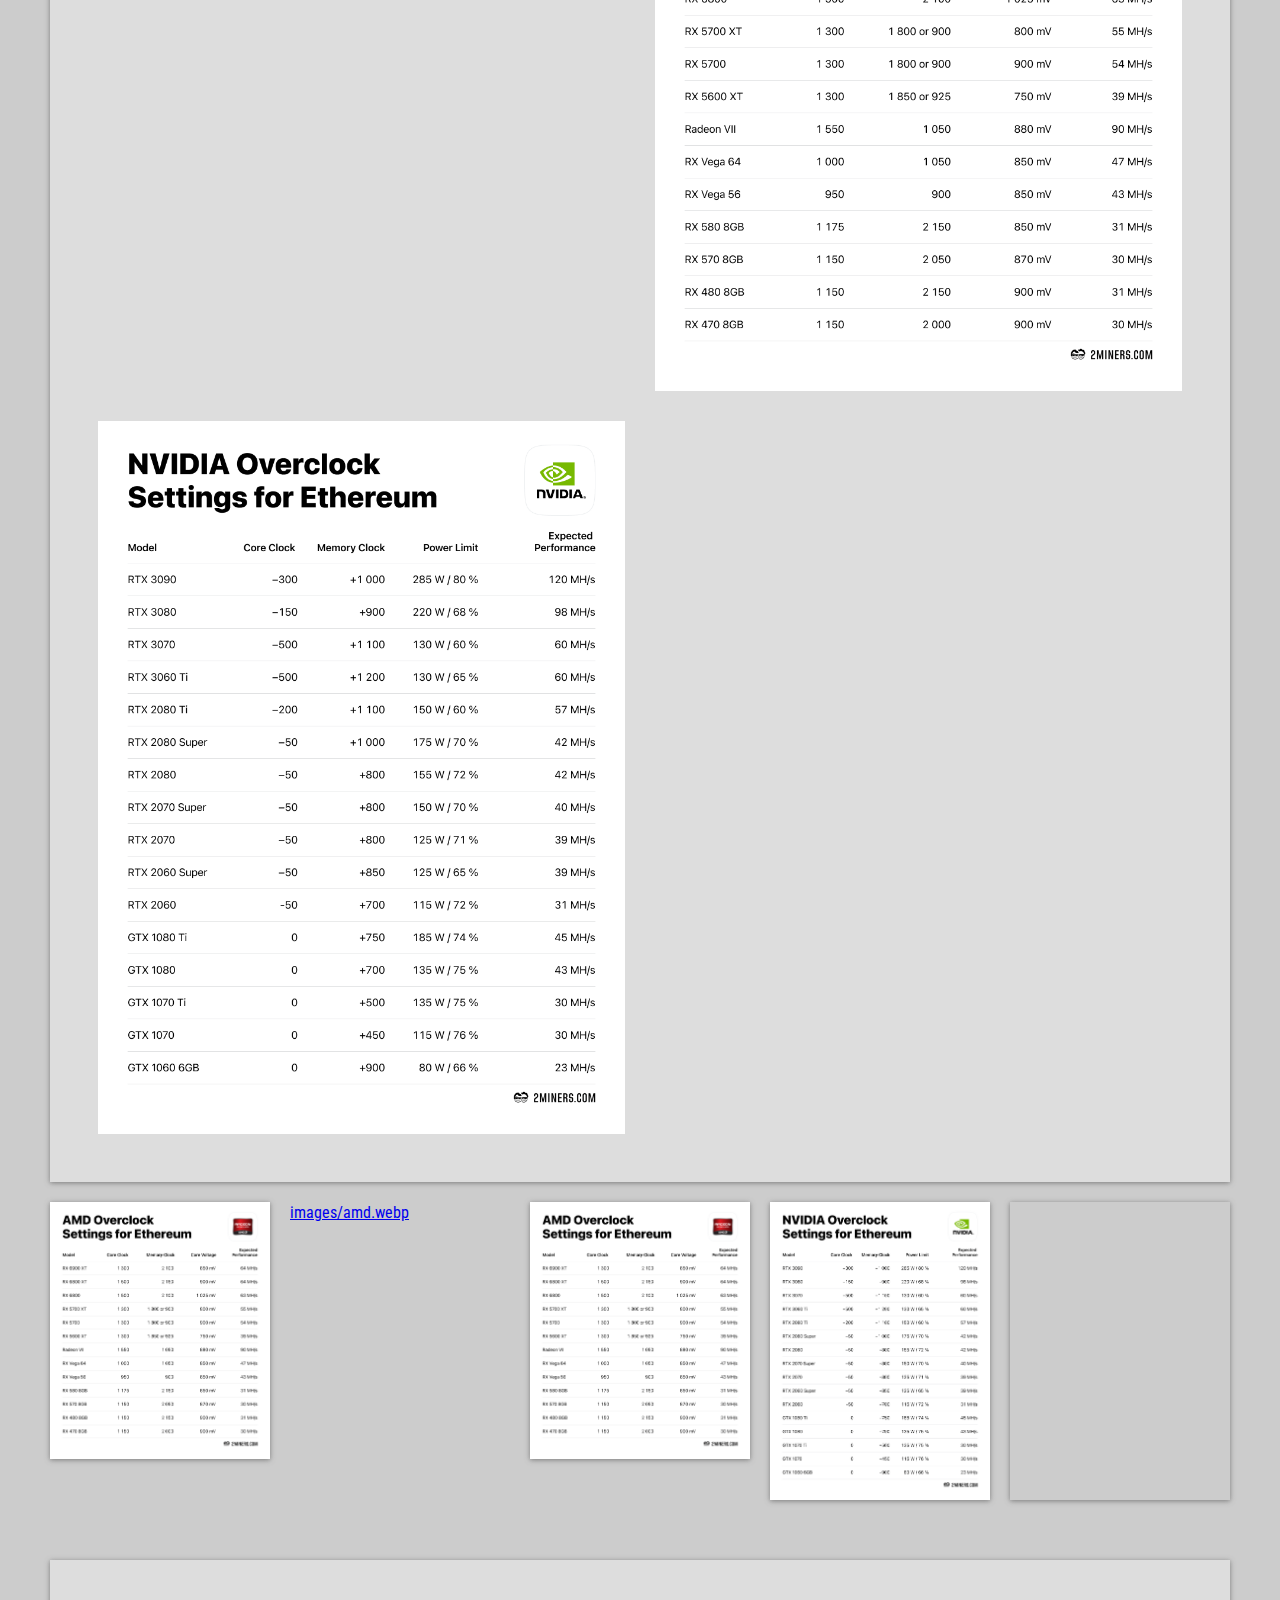
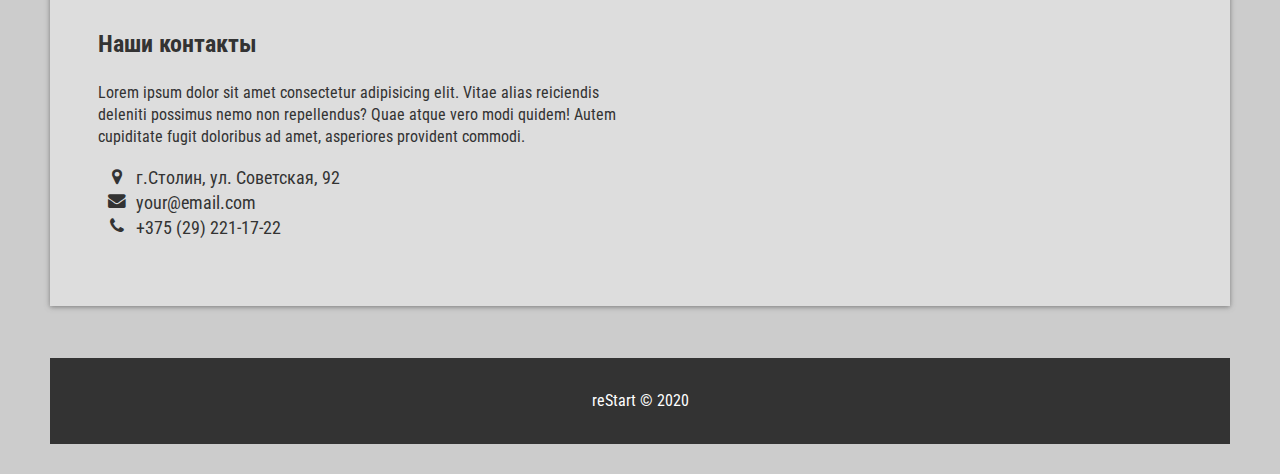
==== commit 3a4b0b06: "Update index.html" ====
--- a/index.html
+++ b/index.html
@@ -73,11 +73,13 @@
                 <a href="#" class="btn">Читать далее</a>
             </div>            
             </section>
-        <!-- Portfolio -->
-        <section id="info" class="info">
+        <!-- Mining Section -->
+        <section id="mining" class="info">
+            <img src="https://image.ibb.co/j4Qz8x/pic1.jpg" alt="">
             <img src="/images/amd.webp" alt="Разгон AMD майнинг">
-            <img src="/images/nvidia.webp" alt="Разгон Nvidia майнинг">
+            <img src="/images/nvidia.webp" alt="Разгон Nvidia майнинг">                      
         </section>
+        <!-- Portfolio -->        
         <section id="services" class="portfolio">
             <a href="images/amd.webp" class="modaal-image gallery-thumb" data-modaal-desc="My Description" data-modaal-scope="modaal_1615674248793fda4796c44dd4"><img src="images/amd.webp" alt="Thumbnail for single image"></a>
             <a href="images/amd.webp" class="image" data-modaal-desc="My Description">images/amd.webp</a>
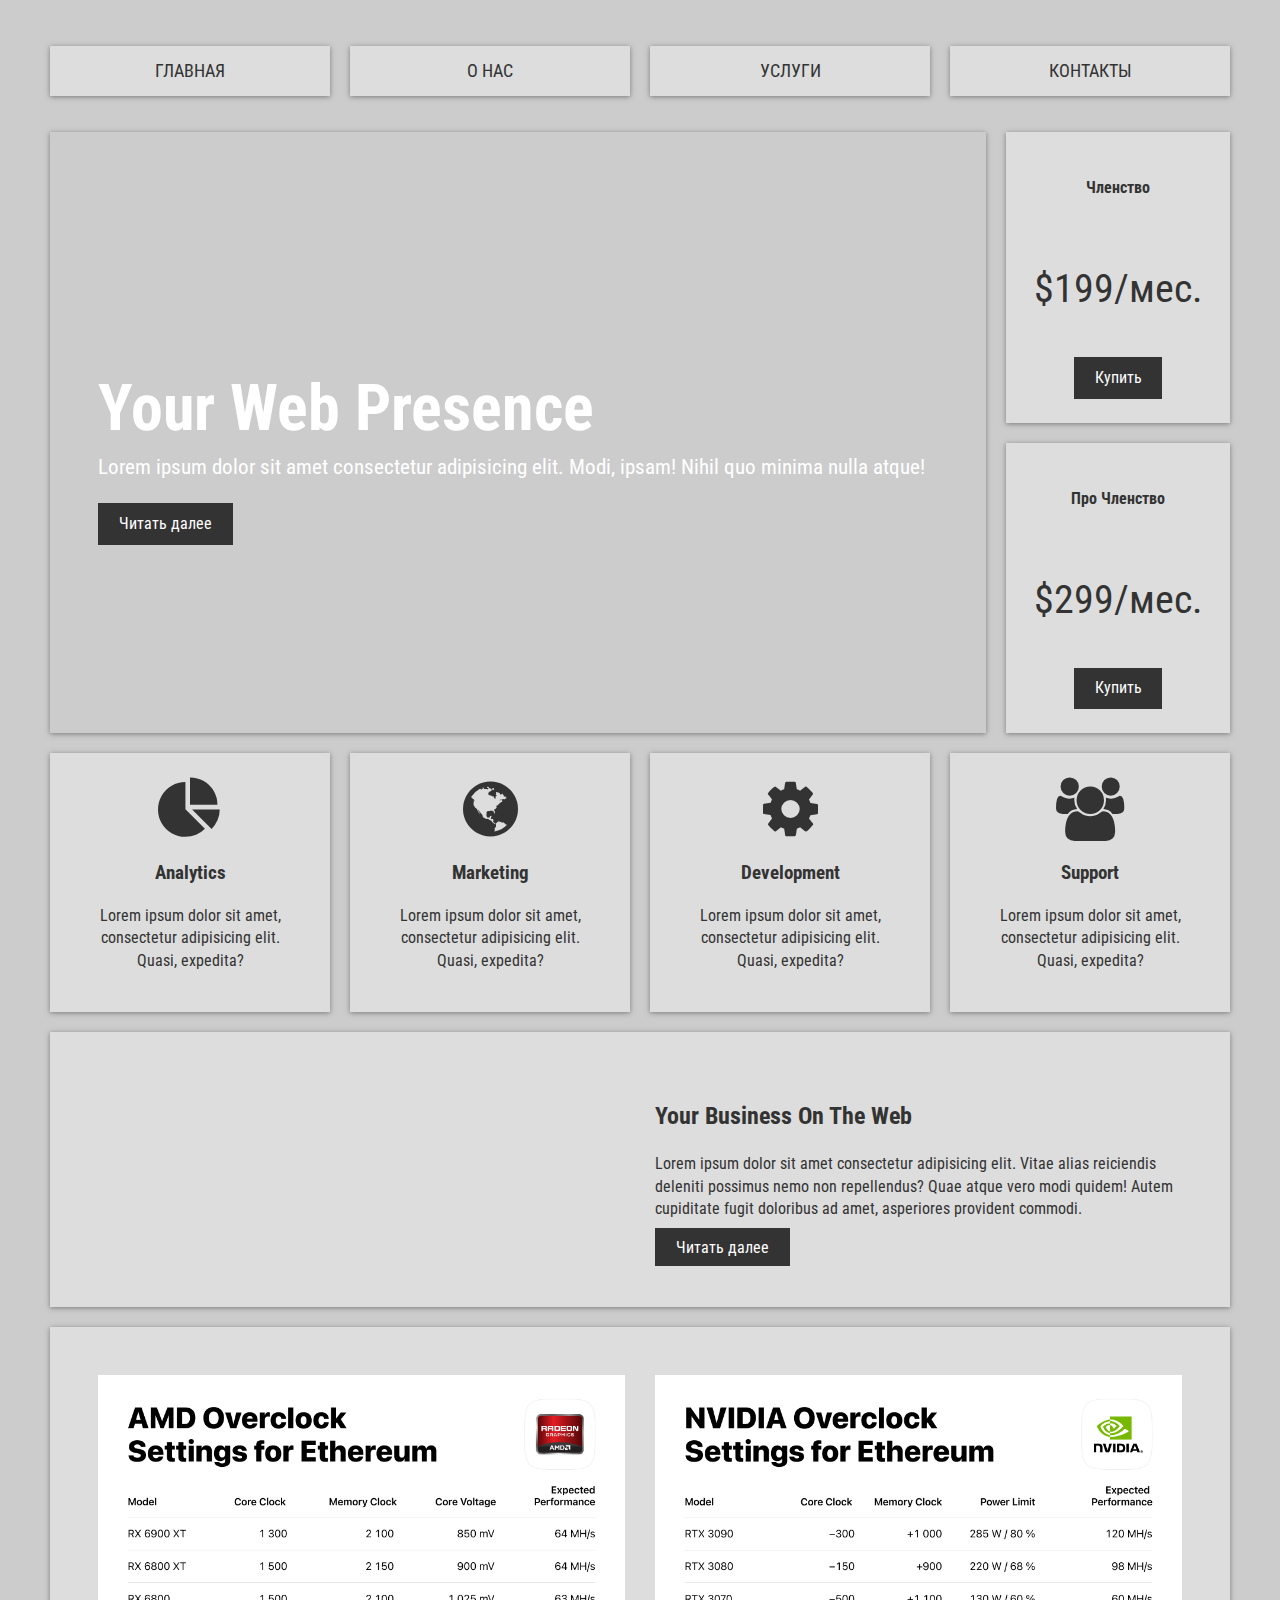
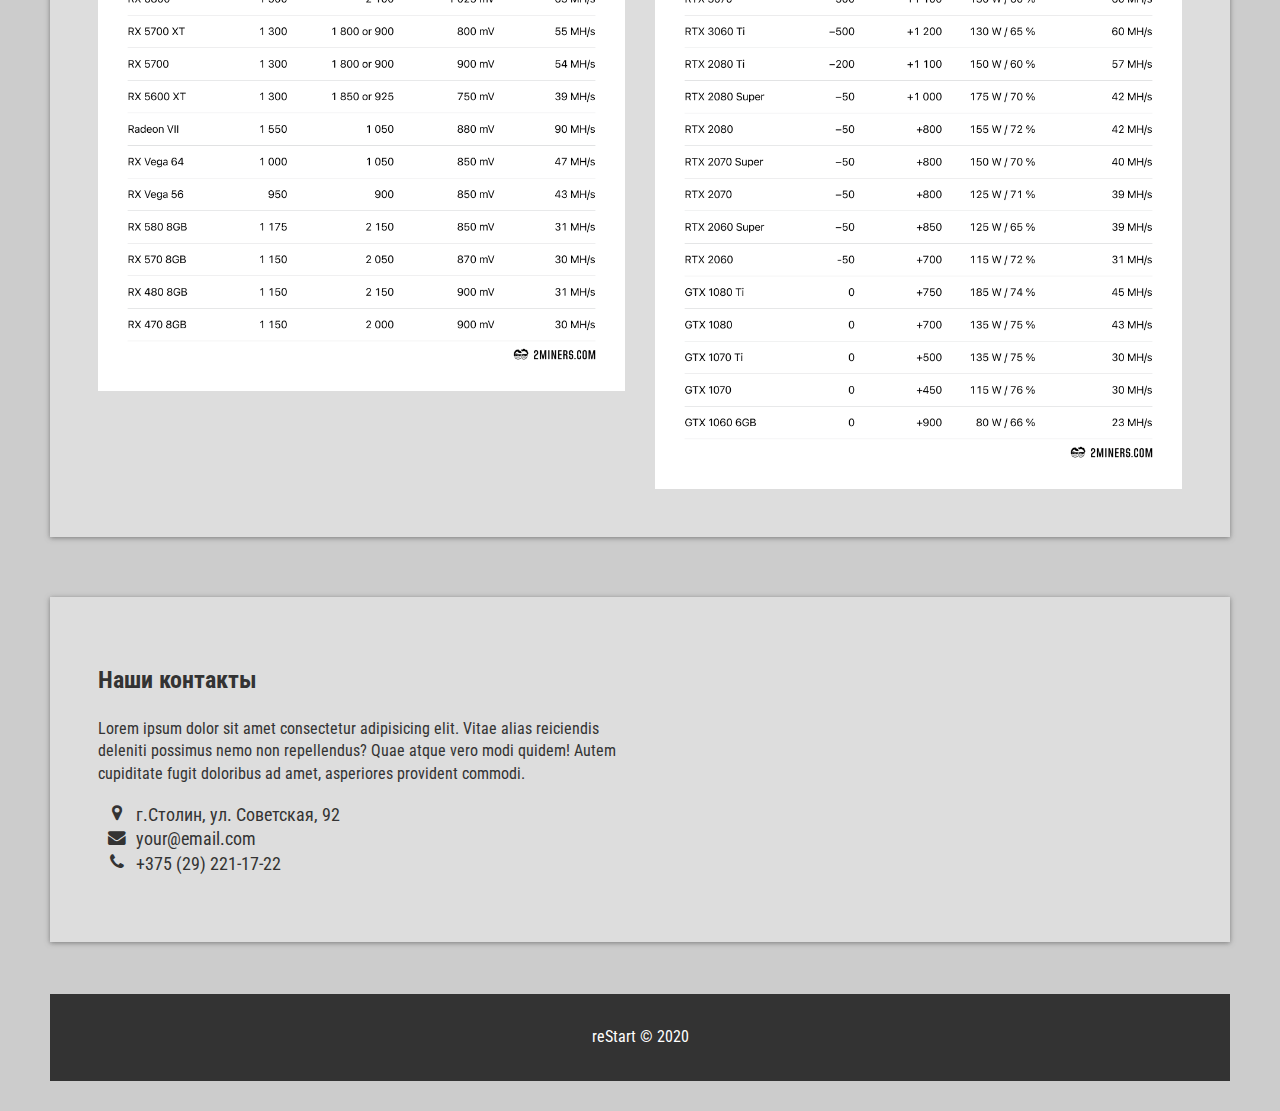
==== commit 0173b7a2: "Update index.html" ====
--- a/index.html
+++ b/index.html
@@ -74,17 +74,12 @@
             </div>            
             </section>
         <!-- Mining Section -->
-        <section id="mining" class="info">
-            <img src="https://image.ibb.co/j4Qz8x/pic1.jpg" alt="">
+        <section id="mining" class="info">            
             <img src="/images/amd.webp" alt="Разгон AMD майнинг">
             <img src="/images/nvidia.webp" alt="Разгон Nvidia майнинг">                      
         </section>
         <!-- Portfolio -->        
-        <section id="services" class="portfolio">
-            <a href="images/amd.webp" class="modaal-image gallery-thumb" data-modaal-desc="My Description" data-modaal-scope="modaal_1615674248793fda4796c44dd4"><img src="images/amd.webp" alt="Thumbnail for single image"></a>
-            <a href="images/amd.webp" class="image" data-modaal-desc="My Description">images/amd.webp</a>
-            <img src="/images/amd.webp" alt="Разгон AMD майнинг">
-            <img src="/images/nvidia.webp" alt="Разгон Nvidia майнинг">
+        <section id="services" class="portfolio">            
             <img src="https://source.unsplash.com/random/200x200" alt="">
             <img src="https://source.unsplash.com/random/201x200" alt="">
             <img src="https://source.unsplash.com/random/202x200" alt="">
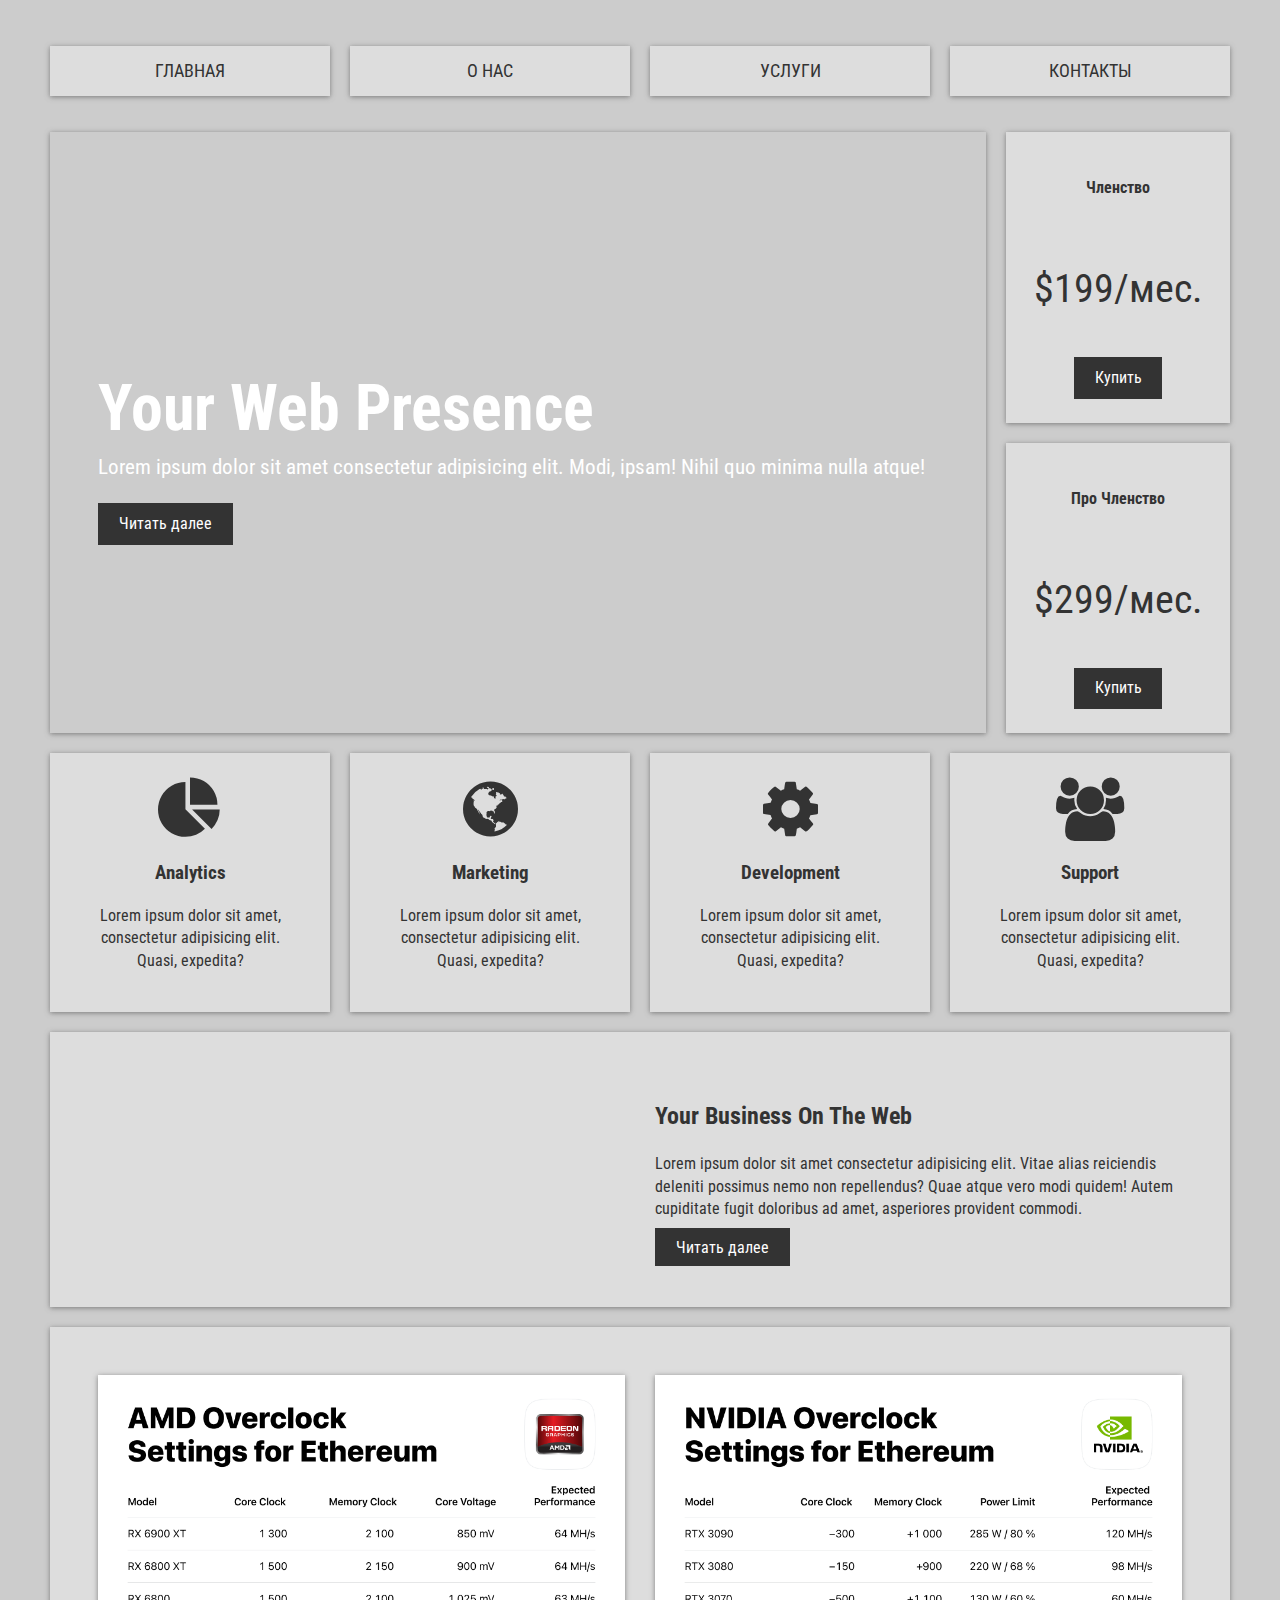
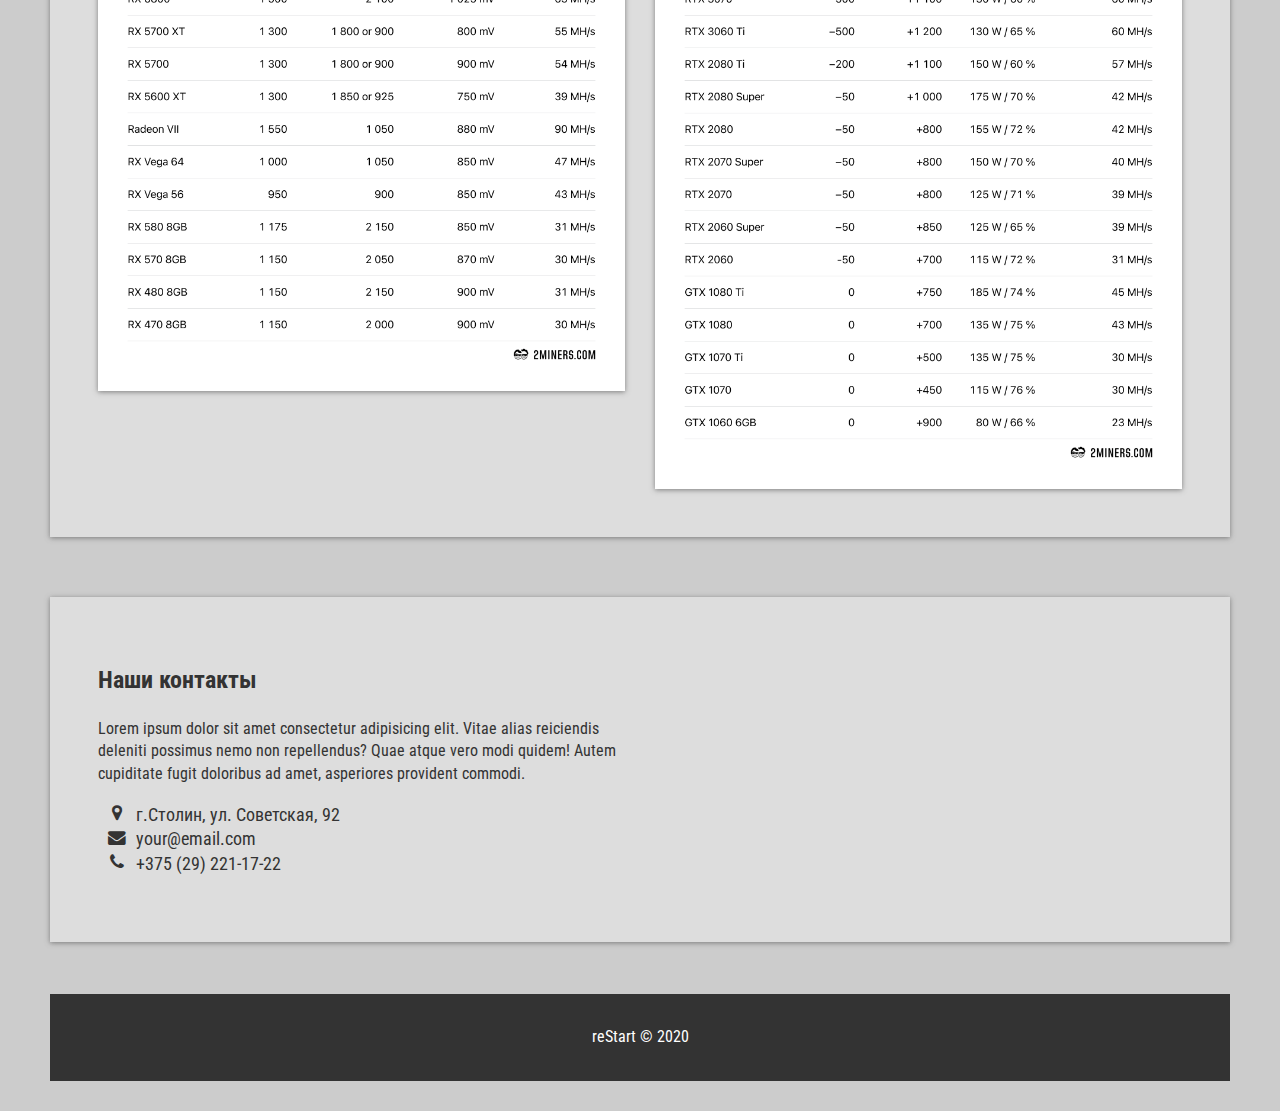
==== commit 0b11d23a: "Update index.html" ====
--- a/index.html
+++ b/index.html
@@ -75,8 +75,8 @@
             </section>
         <!-- Mining Section -->
         <section id="mining" class="info">            
-            <img src="/images/amd.webp" alt="Разгон AMD майнинг">
-            <img src="/images/nvidia.webp" alt="Разгон Nvidia майнинг">                      
+            <img style="box-shadow: var(--shadow);" src="/images/amd.webp" alt="Разгон AMD майнинг">
+            <img style="box-shadow: var(--shadow);" src="/images/nvidia.webp" alt="Разгон Nvidia майнинг">                      
         </section>
         <!-- Portfolio -->        
         <section id="services" class="portfolio">            
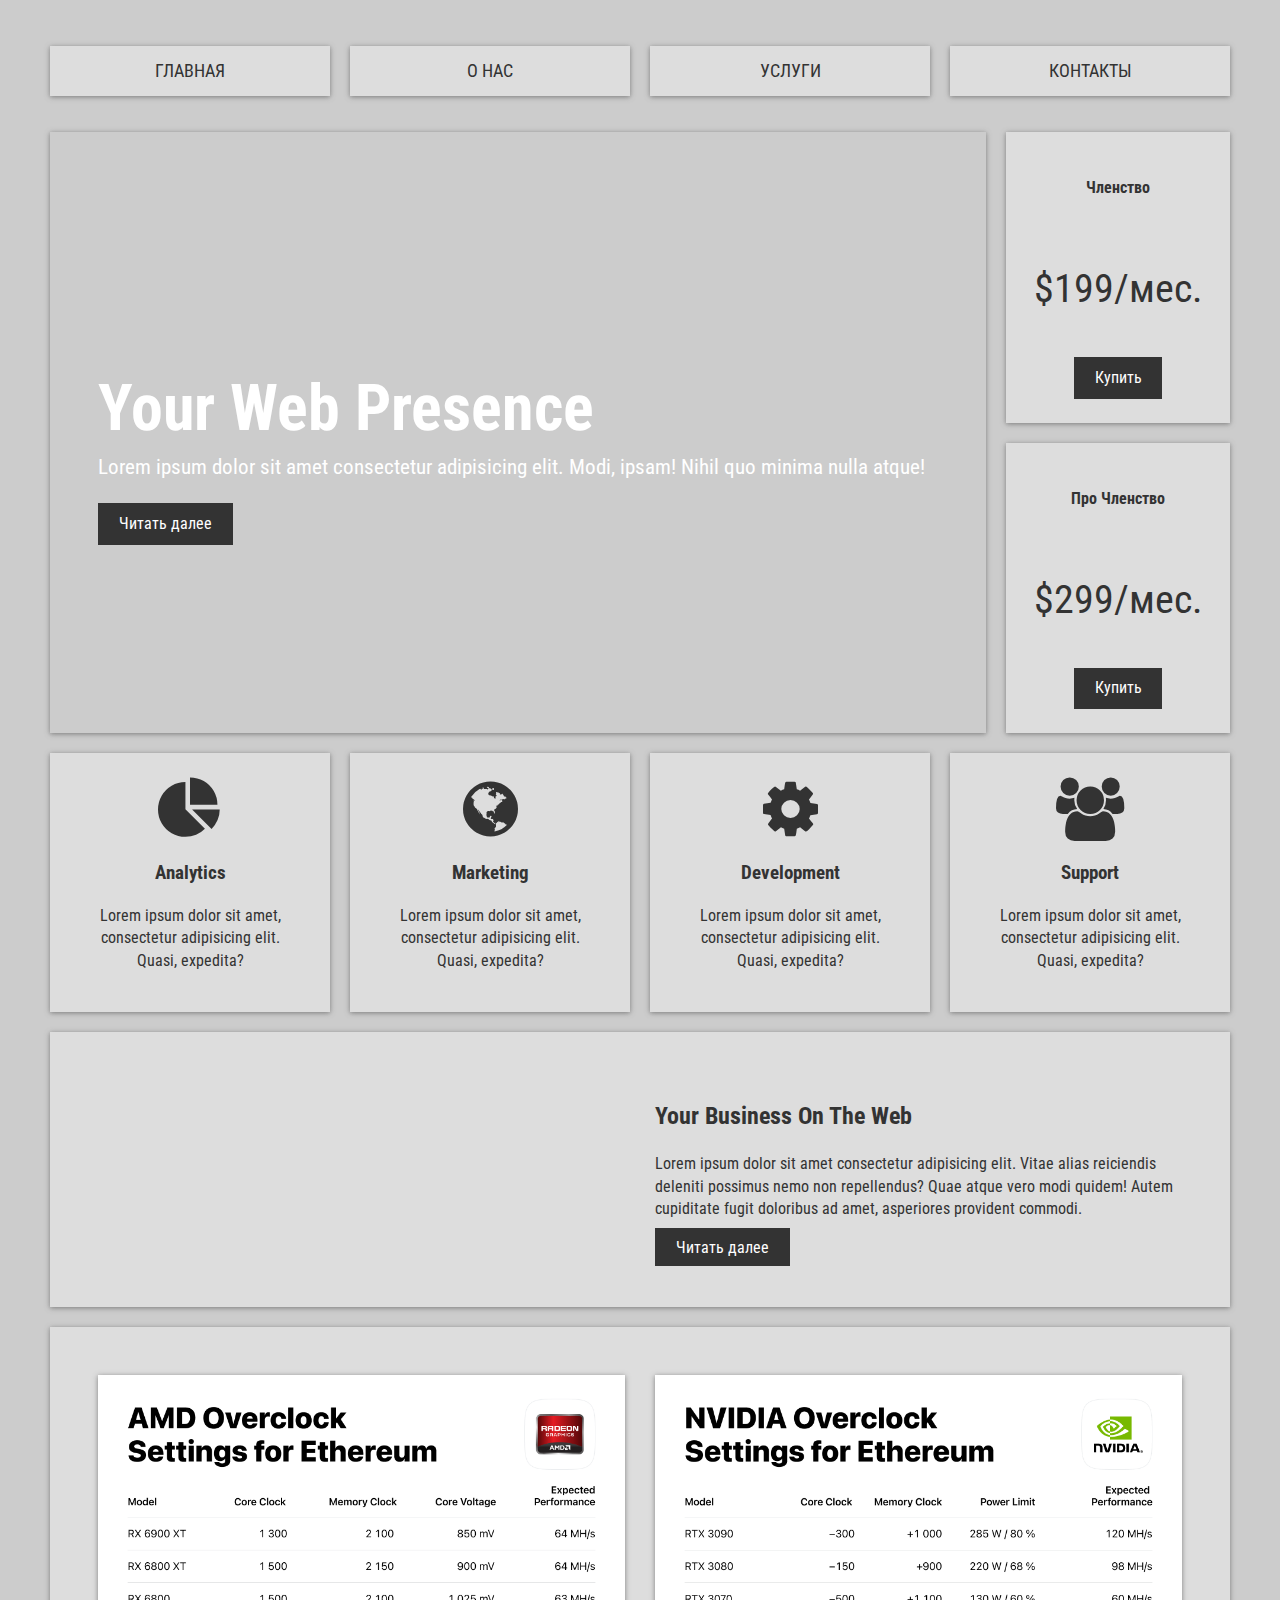
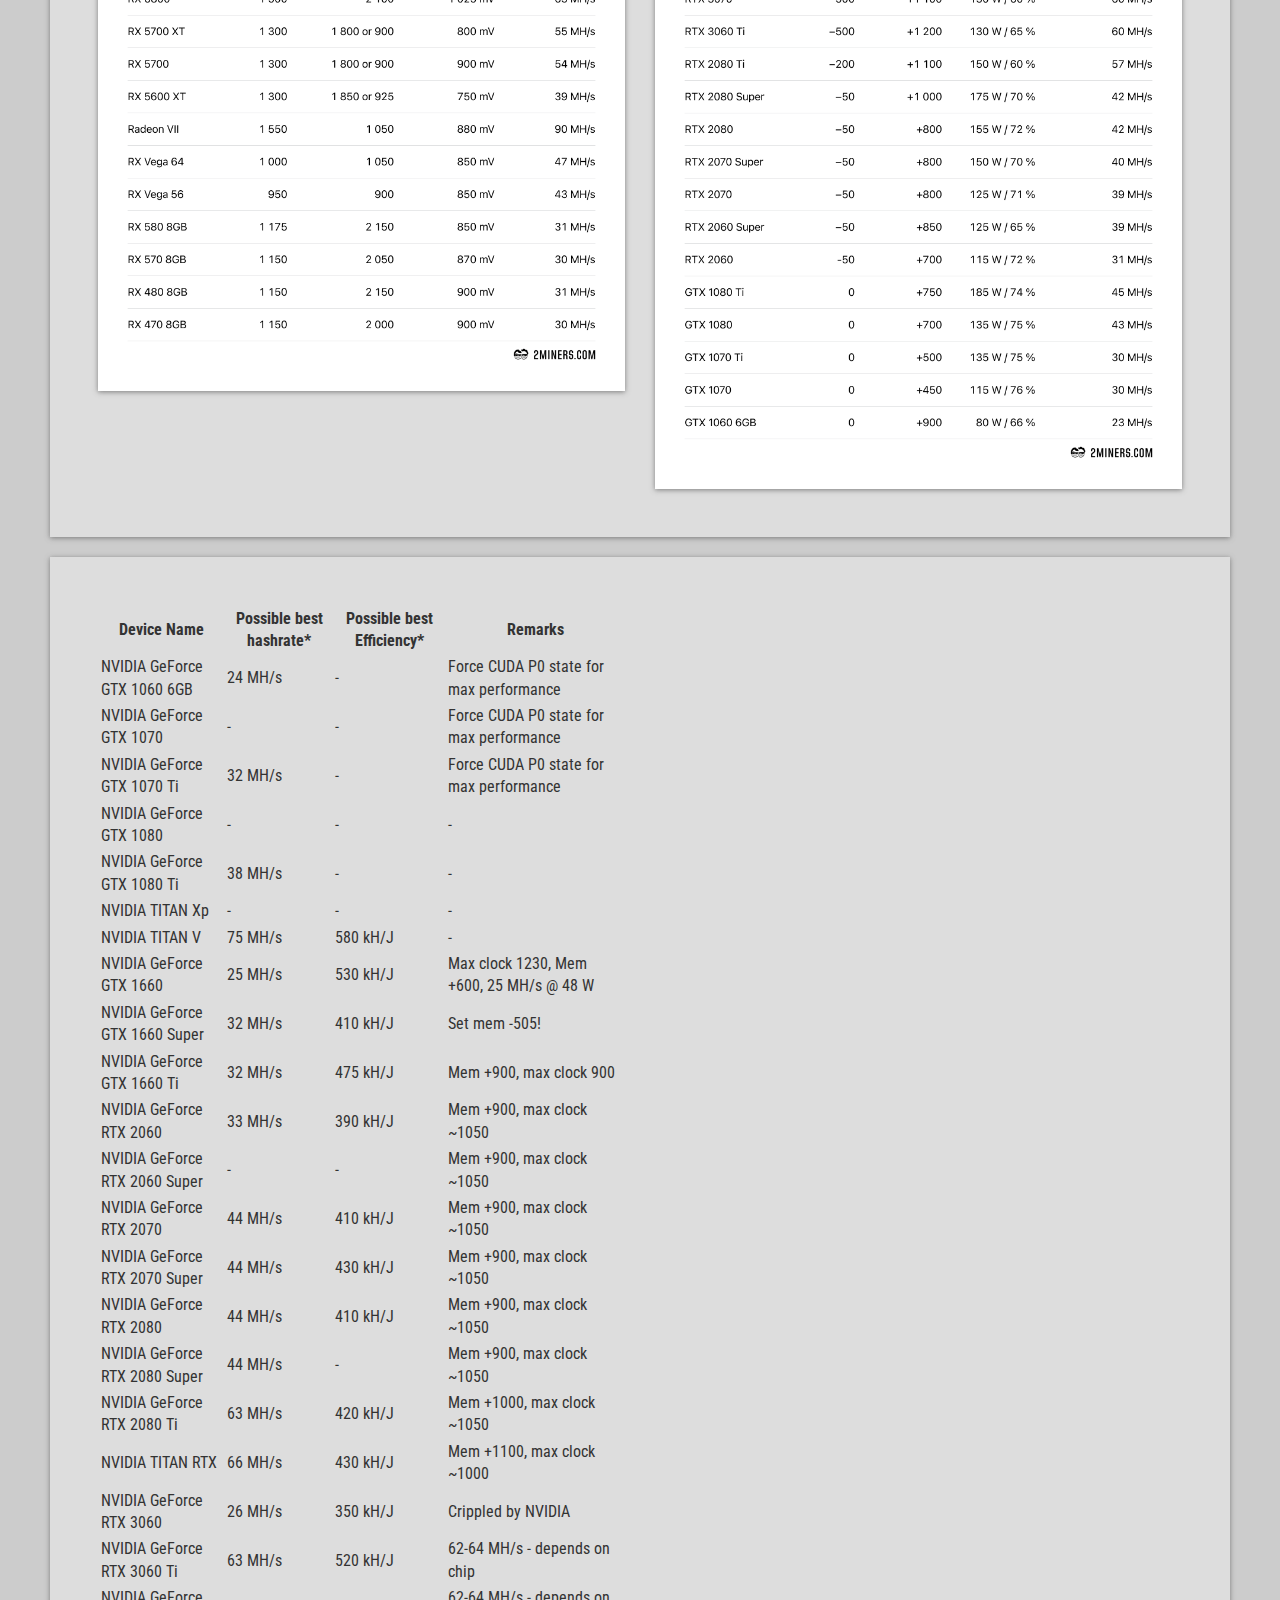
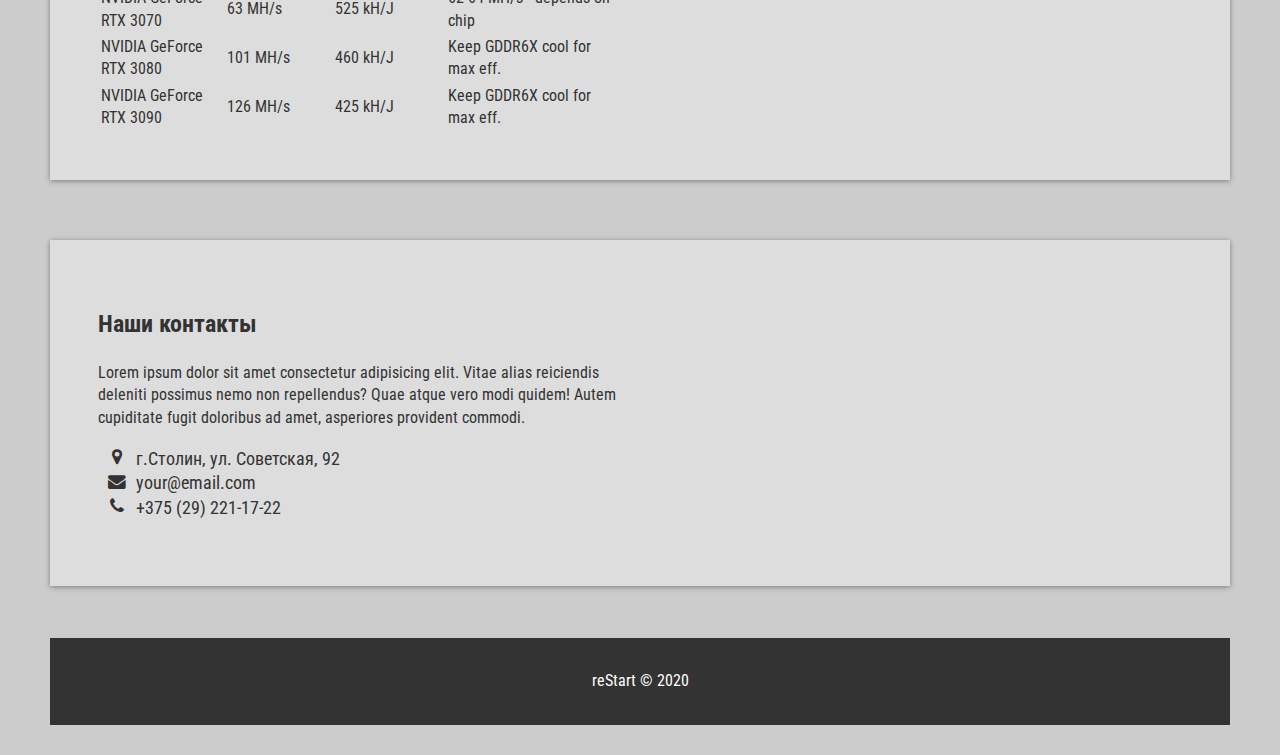
==== commit 8a755bb0: "Update index.html" ====
--- a/index.html
+++ b/index.html
@@ -78,6 +78,159 @@
             <img style="box-shadow: var(--shadow);" src="/images/amd.webp" alt="Разгон AMD майнинг">
             <img style="box-shadow: var(--shadow);" src="/images/nvidia.webp" alt="Разгон Nvidia майнинг">                      
         </section>
+        <!-- Mining Section -->
+        <section id="mining" class="info">            
+            <table role="table">
+<thead>
+<tr>
+<th>Device Name</th>
+<th>Possible best hashrate*</th>
+<th>Possible best Efficiency*</th>
+<th>Remarks</th>
+</tr>
+</thead>
+<tbody>
+<tr>
+<td>NVIDIA GeForce GTX 1060 6GB</td>
+<td>24 MH/s</td>
+<td>-</td>
+<td>Force CUDA P0 state for max performance</td>
+</tr>
+<tr>
+<td>NVIDIA GeForce GTX 1070</td>
+<td>-</td>
+<td>-</td>
+<td>Force CUDA P0 state for max performance</td>
+</tr>
+<tr>
+<td>NVIDIA GeForce GTX 1070 Ti</td>
+<td>32 MH/s</td>
+<td>-</td>
+<td>Force CUDA P0 state for max performance</td>
+</tr>
+<tr>
+<td>NVIDIA GeForce GTX 1080</td>
+<td>-</td>
+<td>-</td>
+<td>-</td>
+</tr>
+<tr>
+<td>NVIDIA GeForce GTX 1080 Ti</td>
+<td>38 MH/s</td>
+<td>-</td>
+<td>-</td>
+</tr>
+<tr>
+<td>NVIDIA TITAN Xp</td>
+<td>-</td>
+<td>-</td>
+<td>-</td>
+</tr>
+<tr>
+<td>NVIDIA TITAN V</td>
+<td>75 MH/s</td>
+<td>580 kH/J</td>
+<td>-</td>
+</tr>
+<tr>
+<td>NVIDIA GeForce GTX 1660</td>
+<td>25 MH/s</td>
+<td>530 kH/J</td>
+<td>Max clock 1230, Mem +600, 25 MH/s @ 48 W</td>
+</tr>
+<tr>
+<td>NVIDIA GeForce GTX 1660 Super</td>
+<td>32 MH/s</td>
+<td>410 kH/J</td>
+<td>Set mem -505!</td>
+</tr>
+<tr>
+<td>NVIDIA GeForce GTX 1660 Ti</td>
+<td>32 MH/s</td>
+<td>475 kH/J</td>
+<td>Mem +900, max clock 900</td>
+</tr>
+<tr>
+<td>NVIDIA GeForce RTX 2060</td>
+<td>33 MH/s</td>
+<td>390 kH/J</td>
+<td>Mem +900, max clock ~1050</td>
+</tr>
+<tr>
+<td>NVIDIA GeForce RTX 2060 Super</td>
+<td>-</td>
+<td>-</td>
+<td>Mem +900, max clock ~1050</td>
+</tr>
+<tr>
+<td>NVIDIA GeForce RTX 2070</td>
+<td>44 MH/s</td>
+<td>410 kH/J</td>
+<td>Mem +900, max clock ~1050</td>
+</tr>
+<tr>
+<td>NVIDIA GeForce RTX 2070 Super</td>
+<td>44 MH/s</td>
+<td>430 kH/J</td>
+<td>Mem +900, max clock ~1050</td>
+</tr>
+<tr>
+<td>NVIDIA GeForce RTX 2080</td>
+<td>44 MH/s</td>
+<td>410 kH/J</td>
+<td>Mem +900, max clock ~1050</td>
+</tr>
+<tr>
+<td>NVIDIA GeForce RTX 2080 Super</td>
+<td>44 MH/s</td>
+<td>-</td>
+<td>Mem +900, max clock ~1050</td>
+</tr>
+<tr>
+<td>NVIDIA GeForce RTX 2080 Ti</td>
+<td>63 MH/s</td>
+<td>420 kH/J</td>
+<td>Mem +1000, max clock ~1050</td>
+</tr>
+<tr>
+<td>NVIDIA TITAN RTX</td>
+<td>66 MH/s</td>
+<td>430 kH/J</td>
+<td>Mem +1100, max clock ~1000</td>
+</tr>
+<tr>
+<td>NVIDIA GeForce RTX 3060</td>
+<td>26 MH/s</td>
+<td>350 kH/J</td>
+<td>Crippled by NVIDIA</td>
+</tr>
+<tr>
+<td>NVIDIA GeForce RTX 3060 Ti</td>
+<td>63 MH/s</td>
+<td>520 kH/J</td>
+<td>62-64 MH/s - depends on chip</td>
+</tr>
+<tr>
+<td>NVIDIA GeForce RTX 3070</td>
+<td>63 MH/s</td>
+<td>525 kH/J</td>
+<td>62-64 MH/s - depends on chip</td>
+</tr>
+<tr>
+<td>NVIDIA GeForce RTX 3080</td>
+<td>101 MH/s</td>
+<td>460 kH/J</td>
+<td>Keep GDDR6X cool for max eff.</td>
+</tr>
+<tr>
+<td>NVIDIA GeForce RTX 3090</td>
+<td>126 MH/s</td>
+<td>425 kH/J</td>
+<td>Keep GDDR6X cool for max eff.</td>
+</tr>
+</tbody>
+</table>                      
+        </section>
         <!-- Portfolio -->        
         <section id="services" class="portfolio">            
             <img src="https://source.unsplash.com/random/200x200" alt="">
